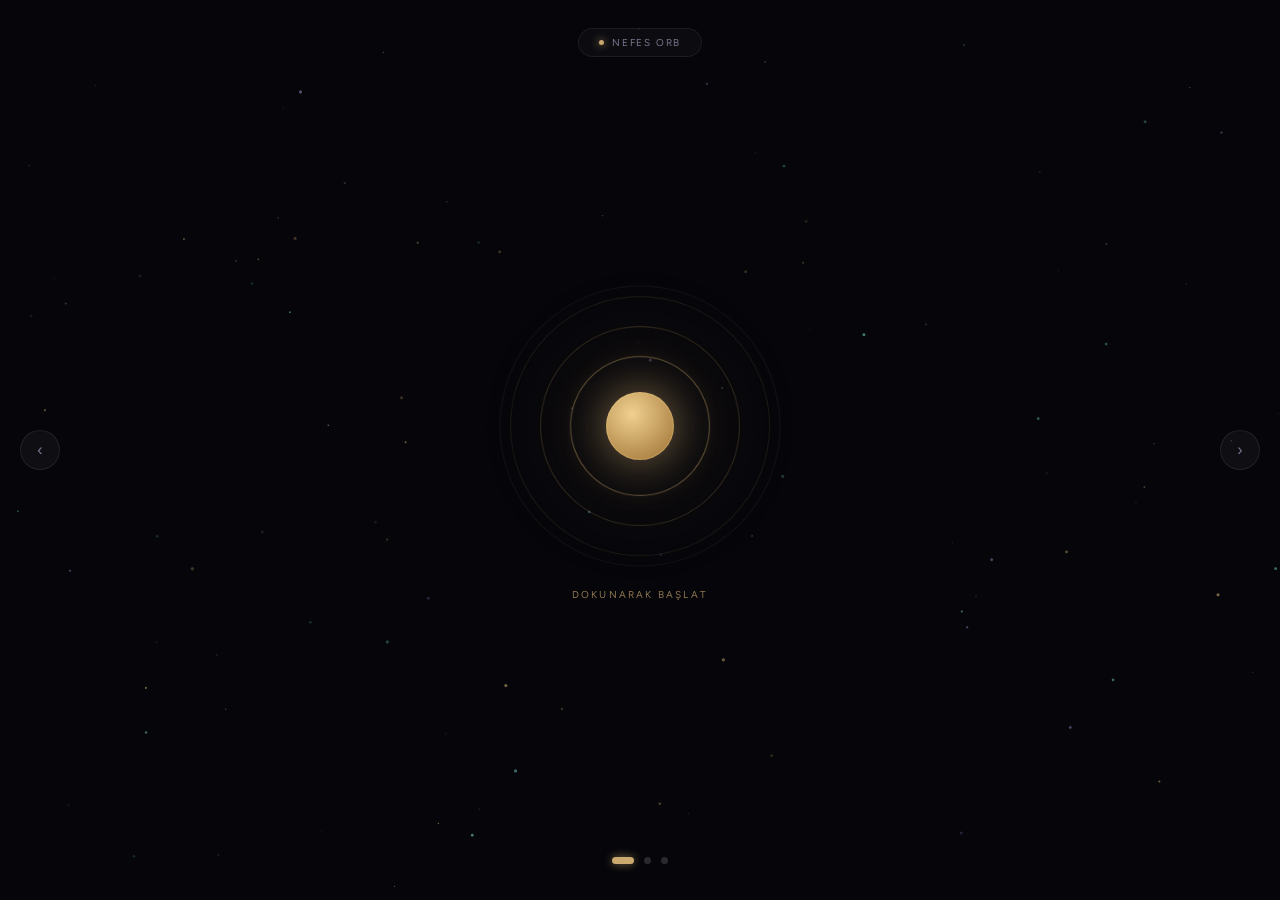
==== sanctuary-effects.html @ 1d590ed8 "Add files via upload" ====
<!DOCTYPE html>
<html lang="tr">
<head>
<meta charset="UTF-8">
<meta name="viewport" content="width=device-width, initial-scale=1.0">
<title>Sanctuary — Effects Demo</title>
<link rel="preconnect" href="https://fonts.googleapis.com">
<link href="https://fonts.googleapis.com/css2?family=Cormorant+Garamond:ital,wght@0,300;0,400;1,300;1,400&family=Figtree:wght@300;400;500&display=swap" rel="stylesheet">

<style>
/* ═══════════════════════════════════════════
   TOKENS
═══════════════════════════════════════════ */
:root {
  --void:       #05050a;
  --surface:    #0d0d18;
  --gold:       #c9a96e;
  --gold-dim:   rgba(201,169,110,0.3);
  --gold-ghost: rgba(201,169,110,0.08);
  --teal:       #6ecdc4;
  --violet:     #9b8ec4;
  --text:       #f0eee8;
  --text-dim:   #7a7890;
  --font-d:     'Cormorant Garamond', serif;
  --font-ui:    'Figtree', sans-serif;
  --ease-expo:  cubic-bezier(0.16,1,0.3,1);
  --ease-spring:cubic-bezier(0.34,1.3,0.64,1);
}

*,*::before,*::after { box-sizing:border-box; margin:0; padding:0; }

html,body {
  width:100%; height:100%;
  background:var(--void);
  color:var(--text);
  font-family:var(--font-ui);
  overflow:hidden;
  -webkit-font-smoothing:antialiased;
}

/* ═══════════════════════════════════════════
   PARTICLE CANVAS (arka plan)
═══════════════════════════════════════════ */
#particle-canvas {
  position:fixed; inset:0;
  z-index:0;
  pointer-events:none;
}

/* ═══════════════════════════════════════════
   RIPPLE
═══════════════════════════════════════════ */
.ripple {
  position:fixed;
  border-radius:50%;
  pointer-events:none;
  transform:translate(-50%,-50%) scale(0);
  z-index:9999;
  will-change:transform,opacity;
}
@keyframes ripple-expand {
  0%  { transform:translate(-50%,-50%) scale(0); opacity:.6; }
  60% { opacity:.2; }
  100%{ transform:translate(-50%,-50%) scale(8); opacity:0; }
}

/* ═══════════════════════════════════════════
   SCREENS
═══════════════════════════════════════════ */
.screen {
  position:fixed; inset:0;
  display:flex; align-items:center; justify-content:center;
  flex-direction:column;
  z-index:10;
  transition: opacity .7s var(--ease-expo), transform .7s var(--ease-expo);
  will-change:transform,opacity;
}
.screen.hidden {
  opacity:0;
  transform:translate3d(0,28px,0);
  pointer-events:none;
}
.screen.exit-left {
  opacity:0;
  transform:translate3d(-60px,0,0);
  pointer-events:none;
}
.screen.exit-right {
  opacity:0;
  transform:translate3d(60px,0,0);
  pointer-events:none;
}

/* ═══════════════════════════════════════════
   SCREEN 1 — ORB
═══════════════════════════════════════════ */
#screen-orb {
  gap:32px;
}

/* Orb container */
.orb-wrap {
  position:relative;
  width:260px; height:260px;
  display:flex; align-items:center; justify-content:center;
  cursor:pointer;
}

/* Outer glow halo */
.orb-halo {
  position:absolute; inset:-30px;
  border-radius:50%;
  background: radial-gradient(circle at center,
    rgba(201,169,110,0.06) 0%,
    rgba(201,169,110,0.02) 50%,
    transparent 70%);
  animation: halo-breathe 5s ease-in-out infinite;
  will-change:transform,opacity;
}
@keyframes halo-breathe {
  0%,100%{ transform:scale(1);   opacity:.5; }
  50%    { transform:scale(1.18); opacity:1; }
}

/* Ring 1 */
.orb-ring {
  position:absolute;
  border-radius:50%;
  border:1px solid;
  will-change:transform,opacity;
}
.orb-ring-1 {
  width:260px; height:260px;
  border-color:rgba(201,169,110,0.12);
  animation: ring-breathe 5s ease-in-out infinite;
}
.orb-ring-2 {
  width:200px; height:200px;
  border-color:rgba(201,169,110,0.22);
  animation: ring-breathe 5s ease-in-out infinite .18s;
}
.orb-ring-3 {
  width:140px; height:140px;
  border-color:rgba(201,169,110,0.45);
  box-shadow:0 0 30px rgba(201,169,110,0.08);
  animation: ring-breathe 5s ease-in-out infinite .36s;
}
@keyframes ring-breathe {
  0%,100%{ transform:scale(1);    opacity:.45; }
  50%    { transform:scale(1.14); opacity:1;   }
}

/* Orb core */
.orb-core {
  position:relative;
  z-index:2;
  width:68px; height:68px;
  border-radius:50%;
  background: radial-gradient(circle at 38% 32%, #f0d090, #9a6e30);
  box-shadow:
    0 0 40px rgba(201,169,110,0.5),
    0 0 80px rgba(201,169,110,0.2),
    0 0 2px rgba(255,220,140,0.8) inset;
  animation: core-pulse 5s ease-in-out infinite;
  cursor:pointer;
  will-change:transform,box-shadow;
}
@keyframes core-pulse {
  0%,100%{ transform:scale(1);    box-shadow:0 0 40px rgba(201,169,110,0.5),0 0 80px rgba(201,169,110,0.2); }
  50%    { transform:scale(1.12); box-shadow:0 0 60px rgba(201,169,110,0.8),0 0 120px rgba(201,169,110,0.35); }
}

/* Breath phase label */
.breath-label {
  font-family:var(--font-ui);
  font-size:10px;
  letter-spacing:.22em;
  text-transform:uppercase;
  color:var(--gold);
  opacity:.7;
  min-height:16px;
  text-align:center;
  transition:opacity .4s;
}

/* Phase arc (SVG dönen halka) */
.orb-phase-ring {
  position:absolute;
  top:50%; left:50%;
  transform:translate(-50%,-50%) rotate(-90deg);
  width:290px; height:290px;
  pointer-events:none;
}
.orb-phase-track {
  fill:none;
  stroke:rgba(201,169,110,0.06);
  stroke-width:1.5;
}
.orb-phase-fill {
  fill:none;
  stroke:rgba(201,169,110,0.55);
  stroke-width:1.5;
  stroke-linecap:round;
  stroke-dasharray:880;
  stroke-dashoffset:880;
  transition:stroke-dashoffset 1s linear;
  will-change:stroke-dashoffset;
}

/* ═══════════════════════════════════════════
   SCREEN 2 — WAVEFORM
═══════════════════════════════════════════ */
#screen-wave {
  gap:24px;
}

.wave-title {
  font-family:var(--font-d);
  font-size:clamp(28px,6vw,42px);
  font-weight:300;
  font-style:italic;
  text-align:center;
  text-shadow:0 2px 40px rgba(201,169,110,0.3);
  letter-spacing:-.02em;
}
.wave-title span { color:var(--gold); }

#wave-canvas {
  width: min(520px,90vw);
  height:120px;
  border-radius:16px;
  background:rgba(255,255,255,0.02);
  border:1px solid rgba(255,255,255,0.05);
}

.wave-bars {
  display:flex;
  align-items:center;
  gap:4px;
  height:64px;
}
.wbar {
  width:3px;
  border-radius:3px;
  background:var(--gold);
  height:64px;
  transform:scaleY(.08);
  transform-origin:center bottom;
  will-change:transform;
  animation: bar-dance var(--dur,.6s) ease-in-out infinite alternate var(--del,0s);
  opacity:.8;
}
@keyframes bar-dance {
  from{ transform:scaleY(var(--min,.08)); opacity:.5; }
  to  { transform:scaleY(var(--max,.9));  opacity:1; }
}

.freq-display {
  display:flex; gap:20px; align-items:center;
  font-size:11px; letter-spacing:.16em;
  text-transform:uppercase; color:var(--text-dim);
}
.freq-val {
  font-family:var(--font-d);
  font-size:28px; font-weight:300;
  color:var(--gold); letter-spacing:.04em;
  min-width:80px; text-align:center;
}

/* ═══════════════════════════════════════════
   SCREEN 3 — PARTICLES closeup
═══════════════════════════════════════════ */
#screen-particles {
  gap:20px;
  text-align:center;
}
.particles-title {
  font-family:var(--font-d);
  font-size:clamp(24px,5vw,36px);
  font-weight:300; color:var(--text);
  line-height:1.2;
}
.particles-sub {
  font-size:12px; letter-spacing:.12em;
  text-transform:uppercase; color:var(--text-dim);
}
#particle-canvas-2 {
  width:min(480px,90vw); height:260px;
  border-radius:20px;
  border:1px solid rgba(255,255,255,0.06);
  background:rgba(0,0,0,0.3);
}

/* ═══════════════════════════════════════════
   NAV DOTS
═══════════════════════════════════════════ */
.nav-dots {
  position:fixed;
  bottom:36px; left:50%;
  transform:translateX(-50%);
  display:flex; gap:10px;
  z-index:100;
}
.nav-dot {
  width:7px; height:7px;
  border-radius:50%;
  background:rgba(255,255,255,0.15);
  cursor:pointer;
  border:none;
  transition:all .3s var(--ease-expo);
}
.nav-dot.active {
  background:var(--gold);
  width:22px; border-radius:4px;
  box-shadow:0 0 10px rgba(201,169,110,0.6);
}

/* ═══════════════════════════════════════════
   NAV ARROWS
═══════════════════════════════════════════ */
.nav-arrow {
  position:fixed;
  top:50%; transform:translateY(-50%);
  z-index:100;
  width:40px; height:40px;
  border-radius:50%;
  background:rgba(255,255,255,0.04);
  border:1px solid rgba(255,255,255,0.08);
  color:var(--text-dim);
  font-size:16px;
  cursor:pointer;
  display:flex; align-items:center; justify-content:center;
  transition:all .25s;
}
.nav-arrow:hover {
  background:rgba(201,169,110,0.1);
  border-color:var(--gold-dim);
  color:var(--gold);
}
#nav-prev { left:20px; }
#nav-next { right:20px; }

/* ═══════════════════════════════════════════
   SCREEN LABEL
═══════════════════════════════════════════ */
.screen-badge {
  position:fixed;
  top:28px; left:50%;
  transform:translateX(-50%);
  z-index:100;
  display:flex; align-items:center; gap:8px;
  padding:7px 20px;
  background:rgba(255,255,255,0.03);
  border:1px solid rgba(255,255,255,0.07);
  border-radius:100px;
  font-size:10px; letter-spacing:.18em;
  text-transform:uppercase; color:var(--text-dim);
  backdrop-filter:blur(12px);
  -webkit-backdrop-filter:blur(12px);
  transition:opacity .4s;
}
.badge-dot {
  width:5px; height:5px; border-radius:50%;
  background:var(--gold);
  box-shadow:0 0 8px var(--gold);
  animation:blink 2s ease-in-out infinite;
}
@keyframes blink {
  0%,100%{ opacity:1; } 50%{ opacity:.3; }
}

/* ═══════════════════════════════════════════
   SCREEN TRANSITION OVERLAY
═══════════════════════════════════════════ */
#transition-overlay {
  position:fixed; inset:0;
  z-index:500;
  background:var(--void);
  opacity:0;
  pointer-events:none;
  transition:opacity .25s ease;
}
#transition-overlay.flash {
  opacity:.55;
}
</style>
</head>
<body>

<!-- Background particle canvas -->
<canvas id="particle-canvas"></canvas>

<!-- Transition flash overlay -->
<div id="transition-overlay"></div>

<!-- Top badge -->
<div class="screen-badge" id="screen-badge">
  <span class="badge-dot"></span>
  <span id="badge-text">Nefes Orb</span>
</div>

<!-- Nav arrows -->
<button class="nav-arrow" id="nav-prev">‹</button>
<button class="nav-arrow" id="nav-next">›</button>

<!-- Nav dots -->
<div class="nav-dots">
  <button class="nav-dot active" data-index="0"></button>
  <button class="nav-dot" data-index="1"></button>
  <button class="nav-dot" data-index="2"></button>
</div>

<!-- ══════════════════════════════════
     SCREEN 0 — Breathing Orb
══════════════════════════════════ -->
<div class="screen" id="screen-orb">
  <div class="orb-wrap" id="orb-wrap">
    <!-- Phase arc SVG -->
    <svg class="orb-phase-ring" viewBox="0 0 290 290">
      <circle class="orb-phase-track" cx="145" cy="145" r="140"/>
      <circle class="orb-phase-fill" id="phase-fill" cx="145" cy="145" r="140"/>
    </svg>

    <div class="orb-halo"></div>
    <div class="orb-ring orb-ring-1" id="ring1"></div>
    <div class="orb-ring orb-ring-2" id="ring2"></div>
    <div class="orb-ring orb-ring-3" id="ring3"></div>
    <div class="orb-core" id="orb-core"></div>
  </div>

  <div class="breath-label" id="breath-label">Dokunarak başlat</div>
</div>

<!-- ══════════════════════════════════
     SCREEN 1 — Waveform
══════════════════════════════════ -->
<div class="screen hidden" id="screen-wave">
  <div class="wave-title">Ses <span>Frekansı</span></div>
  <canvas id="wave-canvas"></canvas>
  <div class="wave-bars" id="wave-bars"></div>
  <div class="freq-display">
    <span>Hz</span>
    <span class="freq-val" id="freq-val">432</span>
    <span>Binaural</span>
  </div>
</div>

<!-- ══════════════════════════════════
     SCREEN 2 — Particles
══════════════════════════════════ -->
<div class="screen hidden" id="screen-particles">
  <p class="particles-title">Kozmik<br><em style="color:var(--gold)">Parçacıklar</em></p>
  <canvas id="particle-canvas-2"></canvas>
  <p class="particles-sub">Fareyi hareket ettir · Tıkla</p>
</div>


<script>
/* ════════════════════════════════════════════════════════
   UTILITY
════════════════════════════════════════════════════════ */
const $ = id => document.getElementById(id);
const raf = requestAnimationFrame;

/* ════════════════════════════════════════════════════════
   RIPPLE on click
════════════════════════════════════════════════════════ */
document.addEventListener('mousedown', e => {
  const r = document.createElement('div');
  r.className = 'ripple';
  const sz = Math.max(innerWidth, innerHeight) * 0.7;
  Object.assign(r.style, {
    width: sz + 'px', height: sz + 'px',
    left: e.clientX + 'px', top: e.clientY + 'px',
    background: 'radial-gradient(circle, rgba(201,169,110,0.18) 0%, rgba(201,169,110,0) 65%)',
    animation: 'ripple-expand .9s cubic-bezier(0.16,1,0.3,1) forwards'
  });
  document.body.appendChild(r);
  r.addEventListener('animationend', () => r.remove(), { once: true });
});

/* ════════════════════════════════════════════════════════
   BACKGROUND PARTICLES
════════════════════════════════════════════════════════ */
(function bgParticles() {
  const canvas = $('particle-canvas');
  const ctx = canvas.getContext('2d');
  let W, H, particles = [];

  function resize() {
    W = canvas.width  = innerWidth;
    H = canvas.height = innerHeight;
  }

  class Particle {
    constructor(fast = false) { this.reset(fast); }
    reset(fast = false) {
      this.x  = Math.random() * W;
      this.y  = fast ? Math.random() * H : H + 10;
      this.vx = (Math.random() - .5) * .3;
      this.vy = -(Math.random() * .6 + .2);
      this.r  = Math.random() * 1.4 + .3;
      this.op = Math.random() * .5 + .1;
      this.life = 0;
      this.maxLife = Math.random() * 400 + 200;
      // Color: gold or teal or violet
      const c = [
        `201,169,110`,
        `110,205,196`,
        `155,142,196`,
      ][Math.floor(Math.random() * 3)];
      this.color = c;
    }
    update() {
      this.x += this.vx + Math.sin(this.life * .01) * .15;
      this.y += this.vy;
      this.life++;
      const t = this.life / this.maxLife;
      this.opacity = t < .1 ? t * 10 * this.op
                   : t > .8 ? (1 - t) * 5 * this.op
                   : this.op;
      if (this.life >= this.maxLife || this.y < -10) this.reset();
    }
    draw() {
      ctx.beginPath();
      ctx.arc(this.x, this.y, this.r, 0, Math.PI * 2);
      ctx.fillStyle = `rgba(${this.color},${this.opacity})`;
      ctx.fill();
    }
  }

  function init() {
    resize();
    particles = Array.from({ length: 120 }, () => new Particle(true));
  }

  function frame() {
    ctx.clearRect(0, 0, W, H);
    particles.forEach(p => { p.update(); p.draw(); });

    // Occasionally spawn "burst" from center
    raf(frame);
  }

  window.addEventListener('resize', resize);
  init();
  frame();
})();

/* ════════════════════════════════════════════════════════
   BREATHING ORB
════════════════════════════════════════════════════════ */
(function breathOrb() {
  const label = $('breath-label');
  const phaseFill = $('phase-fill');
  const orbCore = $('orb-core');
  const ring1 = $('ring1'), ring2 = $('ring2'), ring3 = $('ring3');
  const circumference = 2 * Math.PI * 140; // r=140

  const phases = [
    { name: 'Nefes Al',  dur: 4000, scale: 1.18, ringScale: 1.14, vol: 1  },
    { name: 'Tut',       dur: 2000, scale: 1.18, ringScale: 1.14, vol: 1  },
    { name: 'Nefes Ver', dur: 6000, scale: 0.86, ringScale: 0.88, vol: .35},
    { name: 'Bekle',     dur: 1000, scale: 0.86, ringScale: 0.88, vol: .35},
  ];

  let active = false;
  let phaseIdx = 0;
  let startTime = 0;
  let animId = null;

  function setPhase(idx) {
    phaseIdx = idx;
    const p = phases[idx];
    const dur = p.dur / 1000;

    label.textContent = p.name;
    label.style.opacity = '1';

    // Ring + core transform via inline CSS transitions
    const rs = p.ringScale;
    const cs = p.scale;
    const easing = 'ease-in-out';
    const durStr = dur + 's';

    [ring1, ring2, ring3].forEach((r, i) => {
      r.style.transition = `transform ${durStr} ${easing} ${i * .12}s, opacity ${durStr} ${easing} ${i * .12}s`;
      r.style.transform  = `translate(-50%,-50%) scale(${rs})`;
      r.style.opacity    = p.vol > .5 ? '1' : '0.35';
    });

    orbCore.style.transition = `transform ${durStr} ${easing}, box-shadow ${durStr} ${easing}`;
    orbCore.style.transform  = `scale(${cs})`;
    if (p.vol > .5) {
      orbCore.style.boxShadow = '0 0 60px rgba(201,169,110,0.8),0 0 120px rgba(201,169,110,0.35)';
    } else {
      orbCore.style.boxShadow = '0 0 20px rgba(201,169,110,0.3),0 0 40px rgba(201,169,110,0.1)';
    }
  }

  function startArcAnim(duration) {
    phaseFill.style.strokeDasharray  = circumference;
    phaseFill.style.strokeDashoffset = circumference;
    phaseFill.style.transition = 'none';
    startTime = performance.now();

    function tick() {
      if (!active) return;
      const elapsed = performance.now() - startTime;
      const progress = Math.min(elapsed / duration, 1);
      phaseFill.style.transition = 'none';
      phaseFill.style.strokeDashoffset = circumference * (1 - progress);
      if (progress < 1) animId = raf(tick);
    }
    animId = raf(tick);
  }

  function runCycle(idx = 0) {
    if (!active) return;
    const p = phases[idx];
    setPhase(idx);
    startArcAnim(p.dur);

    setTimeout(() => {
      if (!active) return;
      runCycle((idx + 1) % phases.length);
    }, p.dur);
  }

  function start() {
    active = true;
    label.textContent = '';
    // Remove CSS animation — we override with JS transitions
    [ring1, ring2, ring3].forEach(r => r.style.animation = 'none');
    orbCore.style.animation = 'none';
    runCycle(0);
  }

  function stop() {
    active = false;
    cancelAnimationFrame(animId);
    label.textContent = 'Dokunarak başlat';
    // Restore CSS animations
    [ring1, ring2, ring3].forEach(r => r.style.animation = '');
    orbCore.style.animation = '';
    orbCore.style.transform = 'scale(1)';
    [ring1, ring2, ring3].forEach(r => r.style.transform = '');
    phaseFill.style.strokeDashoffset = circumference;
  }

  $('orb-wrap').addEventListener('click', () => {
    if (active) stop(); else start();
  });
})();

/* ════════════════════════════════════════════════════════
   WAVEFORM (Canvas oscilloscope + bars)
════════════════════════════════════════════════════════ */
(function waveform() {
  const canvas  = $('wave-canvas');
  const ctx     = canvas.getContext('2d');
  const barsWrap = $('wave-bars');
  const freqVal = $('freq-val');

  // Build bars
  const BAR_COUNT = 40;
  const bars = [];
  for (let i = 0; i < BAR_COUNT; i++) {
    const b = document.createElement('div');
    b.className = 'wbar';
    const minV = (.05 + Math.random() * .1).toFixed(2);
    const maxV = (.5  + Math.random() * .5).toFixed(2);
    const dur  = (.4  + Math.random() * .5).toFixed(2);
    const del  = (Math.random() * -.6).toFixed(2);
    b.style.setProperty('--min', minV);
    b.style.setProperty('--max', maxV);
    b.style.setProperty('--dur', dur + 's');
    b.style.setProperty('--del', del + 's');
    // Color gradient: gold → teal
    const t = i / BAR_COUNT;
    const r = Math.round(201 * (1-t) + 110 * t);
    const g = Math.round(169 * (1-t) + 205 * t);
    const bv= Math.round(110 * (1-t) + 196 * t);
    b.style.background = `rgb(${r},${g},${bv})`;
    barsWrap.appendChild(b);
    bars.push(b);
  }

  // Canvas oscilloscope
  let t = 0;
  let freq = 432;
  let targetFreq = 432;

  const freqs = [396, 417, 432, 528, 639, 741, 852];
  let fi = 2;
  setInterval(() => {
    fi = (fi + 1) % freqs.length;
    targetFreq = freqs[fi];
  }, 3000);

  function resizeCanvas() {
    canvas.width  = canvas.offsetWidth * devicePixelRatio;
    canvas.height = canvas.offsetHeight * devicePixelRatio;
    ctx.scale(devicePixelRatio, devicePixelRatio);
  }
  resizeCanvas();
  window.addEventListener('resize', resizeCanvas);

  function drawOscilloscope() {
    const W = canvas.offsetWidth;
    const H = canvas.offsetHeight;
    ctx.clearRect(0, 0, W, H);

    freq += (targetFreq - freq) * .02;
    freqVal.textContent = Math.round(freq);

    // Grid lines
    ctx.strokeStyle = 'rgba(255,255,255,0.04)';
    ctx.lineWidth = 1;
    for (let y = 20; y < H; y += 20) {
      ctx.beginPath(); ctx.moveTo(0,y); ctx.lineTo(W,y); ctx.stroke();
    }

    // Main wave — composite of 3 sinusoids
    const grad = ctx.createLinearGradient(0, 0, W, 0);
    grad.addColorStop(0,   'rgba(201,169,110,0)');
    grad.addColorStop(0.2, 'rgba(201,169,110,0.9)');
    grad.addColorStop(0.5, 'rgba(110,205,196,0.9)');
    grad.addColorStop(0.8, 'rgba(155,142,196,0.9)');
    grad.addColorStop(1,   'rgba(155,142,196,0)');

    ctx.beginPath();
    ctx.strokeStyle = grad;
    ctx.lineWidth = 2;
    for (let x = 0; x <= W; x++) {
      const p = x / W;
      const f = freq / 100;
      const y = H/2 +
        Math.sin(p * Math.PI * 2 * f * .5 + t)           * H * .25 +
        Math.sin(p * Math.PI * 2 * f * 1.0 + t * 1.3)    * H * .10 +
        Math.sin(p * Math.PI * 2 * f * 2.0 + t * .7)     * H * .05;
      x === 0 ? ctx.moveTo(x, y) : ctx.lineTo(x, y);
    }
    ctx.stroke();

    // Second wave (ghost)
    ctx.beginPath();
    ctx.strokeStyle = 'rgba(201,169,110,0.12)';
    ctx.lineWidth = 1;
    for (let x = 0; x <= W; x++) {
      const p = x / W;
      const f = freq / 100;
      const y = H/2 +
        Math.sin(p * Math.PI * 2 * f * .5 + t - .5) * H * .3 +
        Math.sin(p * Math.PI * 2 * f * 1.5 + t * .9) * H * .08;
      x === 0 ? ctx.moveTo(x, y) : ctx.lineTo(x, y);
    }
    ctx.stroke();

    t += 0.035;
    raf(drawOscilloscope);
  }
  drawOscilloscope();
})();

/* ════════════════════════════════════════════════════════
   PARTICLE CANVAS 2 (screen 3 — interactive)
════════════════════════════════════════════════════════ */
(function particles2() {
  const canvas = $('particle-canvas-2');
  const ctx    = canvas.getContext('2d');
  let W, H;
  let mouse = { x: -1000, y: -1000 };
  let pts   = [];

  function resize() {
    const rect = canvas.getBoundingClientRect();
    W = canvas.width  = rect.width  * devicePixelRatio;
    H = canvas.height = rect.height * devicePixelRatio;
    ctx.scale(devicePixelRatio, devicePixelRatio);
  }

  const COLORS = ['201,169,110','110,205,196','155,142,196','240,200,150'];

  class Pt {
    constructor() { this.reset(true); }
    reset(init = false) {
      const rw = canvas.offsetWidth, rh = canvas.offsetHeight;
      this.x  = Math.random() * rw;
      this.y  = init ? Math.random() * rh : rh + 5;
      this.ox = this.x; this.oy = this.y;
      this.vx = (Math.random() - .5) * .5;
      this.vy = -(Math.random() * .8 + .2);
      this.r  = Math.random() * 2.5 + .5;
      this.life = 0;
      this.maxLife = Math.random() * 300 + 150;
      this.color = COLORS[Math.floor(Math.random() * COLORS.length)];
    }
    update() {
      const rw = canvas.offsetWidth;
      const dx = this.x - mouse.x, dy = this.y - mouse.y;
      const dist = Math.sqrt(dx*dx + dy*dy);
      if (dist < 80) {
        const force = (80 - dist) / 80;
        this.vx += dx / dist * force * 1.5;
        this.vy += dy / dist * force * 1.5;
      }
      this.vx *= .96; this.vy *= .96;
      this.x += this.vx + Math.sin(this.life * .02) * .4;
      this.y += this.vy;
      this.life++;
      const t = this.life / this.maxLife;
      this.alpha = t < .1 ? t*10*.6 : t>.75 ? (1-t)*4*.6 : .6;
      if (this.life >= this.maxLife || this.y < -5) this.reset();
    }
    draw() {
      ctx.beginPath();
      ctx.arc(this.x, this.y, this.r, 0, Math.PI*2);
      ctx.fillStyle = `rgba(${this.color},${this.alpha})`;
      ctx.fill();
    }
  }

  // Connection lines between close particles
  function drawConnections() {
    const maxDist = 70;
    for (let i = 0; i < pts.length; i++) {
      for (let j = i+1; j < pts.length; j++) {
        const dx = pts[i].x - pts[j].x;
        const dy = pts[i].y - pts[j].y;
        const d  = Math.sqrt(dx*dx + dy*dy);
        if (d < maxDist) {
          const alpha = (1 - d/maxDist) * .12;
          ctx.beginPath();
          ctx.moveTo(pts[i].x, pts[i].y);
          ctx.lineTo(pts[j].x, pts[j].y);
          ctx.strokeStyle = `rgba(201,169,110,${alpha})`;
          ctx.lineWidth = .5;
          ctx.stroke();
        }
      }
    }
  }

  function frame() {
    ctx.clearRect(0, 0, canvas.offsetWidth, canvas.offsetHeight);
    drawConnections();
    pts.forEach(p => { p.update(); p.draw(); });
    raf(frame);
  }

  canvas.addEventListener('mousemove', e => {
    const rect = canvas.getBoundingClientRect();
    mouse.x = e.clientX - rect.left;
    mouse.y = e.clientY - rect.top;
  });
  canvas.addEventListener('mouseleave', () => { mouse.x = -1000; mouse.y = -1000; });

  // Click burst
  canvas.addEventListener('click', e => {
    const rect = canvas.getBoundingClientRect();
    const mx = e.clientX - rect.left, my = e.clientY - rect.top;
    for (let i = 0; i < 18; i++) {
      const p = new Pt();
      p.x = mx; p.y = my;
      p.vx = (Math.random()-0.5) * 5;
      p.vy = (Math.random()-0.5) * 5;
      p.r = Math.random() * 3 + 1;
      pts.push(p);
    }
  });

  window.addEventListener('resize', () => { resize(); });

  resize();
  pts = Array.from({ length: 90 }, () => new Pt());
  frame();
})();

/* ════════════════════════════════════════════════════════
   SCREEN TRANSITIONS
════════════════════════════════════════════════════════ */
(function screenNav() {
  const screens = [
    { el: $('screen-orb'),       label: 'Nefes Orb'     },
    { el: $('screen-wave'),      label: 'Ses Dalgası'   },
    { el: $('screen-particles'), label: 'Parçacıklar'   },
  ];
  const dots    = document.querySelectorAll('.nav-dot');
  const overlay = $('transition-overlay');
  const badge   = $('badge-text');
  let current   = 0;
  let busy      = false;

  function goTo(idx, direction = 1) {
    if (busy || idx === current) return;
    busy = true;

    const from = screens[current];
    const to   = screens[idx];
    const exitClass = direction > 0 ? 'exit-left' : 'exit-right';

    // Flash overlay
    overlay.classList.add('flash');
    setTimeout(() => overlay.classList.remove('flash'), 250);

    // Exit current
    from.el.classList.add(exitClass);

    setTimeout(() => {
      from.el.classList.add('hidden');
      from.el.classList.remove(exitClass);

      // Enter new (from opposite side)
      to.el.style.transform = `translate3d(${direction > 0 ? '40px' : '-40px'},0,0)`;
      to.el.style.opacity   = '0';
      to.el.classList.remove('hidden');

      raf(() => {
        to.el.style.transition = 'opacity .65s cubic-bezier(0.16,1,0.3,1), transform .65s cubic-bezier(0.16,1,0.3,1)';
        to.el.style.opacity    = '1';
        to.el.style.transform  = 'translate3d(0,0,0)';
      });

      // Badge
      badge.style.opacity = '0';
      setTimeout(() => {
        badge.textContent  = to.label;
        badge.style.opacity = '1';
        badge.style.transition = 'opacity .4s';
      }, 200);

      // Dots
      dots.forEach((d,i) => d.classList.toggle('active', i === idx));

      current = idx;
      setTimeout(() => {
        to.el.style.transition = '';
        busy = false;
      }, 700);
    }, 180);
  }

  $('nav-next').addEventListener('click', () => goTo((current+1) % screens.length, 1));
  $('nav-prev').addEventListener('click', () => goTo((current-1+screens.length) % screens.length, -1));
  dots.forEach((d,i) => d.addEventListener('click', () => goTo(i, i > current ? 1 : -1)));

  // Keyboard
  document.addEventListener('keydown', e => {
    if (e.key === 'ArrowRight') goTo((current+1) % screens.length, 1);
    if (e.key === 'ArrowLeft')  goTo((current-1+screens.length) % screens.length, -1);
  });

  // Touch swipe
  let touchX = 0;
  document.addEventListener('touchstart', e => { touchX = e.touches[0].clientX; });
  document.addEventListener('touchend',   e => {
    const dx = touchX - e.changedTouches[0].clientX;
    if (Math.abs(dx) > 50) goTo(
      dx > 0 ? (current+1) % screens.length : (current-1+screens.length) % screens.length,
      dx > 0 ? 1 : -1
    );
  });
})();
</script>
</body>
</html>
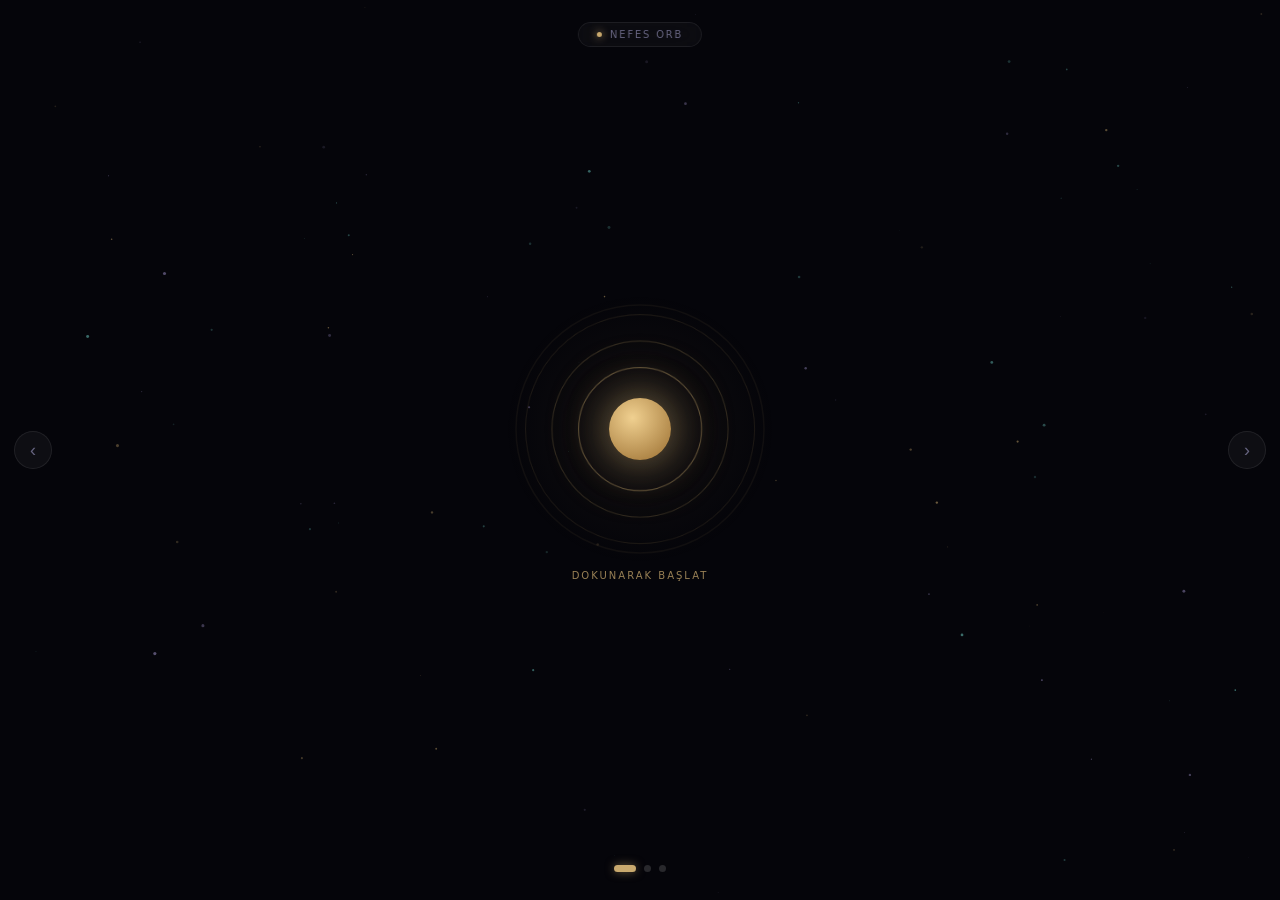
==== commit e97ffc4a: "sanctuary-effects.html" ====
--- a/sanctuary-effects.html
+++ b/sanctuary-effects.html
@@ -3,964 +3,617 @@
 <head>
 <meta charset="UTF-8">
 <meta name="viewport" content="width=device-width, initial-scale=1.0">
-<title>Sanctuary — Effects Demo</title>
-<link rel="preconnect" href="https://fonts.googleapis.com">
-<link href="https://fonts.googleapis.com/css2?family=Cormorant+Garamond:ital,wght@0,300;0,400;1,300;1,400&family=Figtree:wght@300;400;500&display=swap" rel="stylesheet">
-
+<title>Sanctuary — Effects</title>
 <style>
-/* ═══════════════════════════════════════════
-   TOKENS
-═══════════════════════════════════════════ */
+/* ── FONT: sıfır dış bağımlılık — system-serif kullan ── */
 :root {
-  --void:       #05050a;
-  --surface:    #0d0d18;
-  --gold:       #c9a96e;
-  --gold-dim:   rgba(201,169,110,0.3);
-  --gold-ghost: rgba(201,169,110,0.08);
-  --teal:       #6ecdc4;
-  --violet:     #9b8ec4;
-  --text:       #f0eee8;
-  --text-dim:   #7a7890;
-  --font-d:     'Cormorant Garamond', serif;
-  --font-ui:    'Figtree', sans-serif;
-  --ease-expo:  cubic-bezier(0.16,1,0.3,1);
-  --ease-spring:cubic-bezier(0.34,1.3,0.64,1);
-}
-
-*,*::before,*::after { box-sizing:border-box; margin:0; padding:0; }
-
-html,body {
-  width:100%; height:100%;
-  background:var(--void);
-  color:var(--text);
-  font-family:var(--font-ui);
-  overflow:hidden;
+  --bg:    #05050a;
+  --gold:  #c9a96e;
+  --teal:  #6ecdc4;
+  --viol:  #9b8ec4;
+  --txt:   #f0eee8;
+  --dim:   #666480;
+  --g30:   rgba(201,169,110,0.30);
+  --g10:   rgba(201,169,110,0.10);
+}
+*,*::before,*::after{box-sizing:border-box;margin:0;padding:0}
+html,body{
+  width:100%;height:100%;overflow:hidden;
+  background:var(--bg);color:var(--txt);
+  font-family:system-ui,sans-serif;
   -webkit-font-smoothing:antialiased;
-}
-
-/* ═══════════════════════════════════════════
-   PARTICLE CANVAS (arka plan)
-═══════════════════════════════════════════ */
-#particle-canvas {
-  position:fixed; inset:0;
-  z-index:0;
-  pointer-events:none;
-}
-
-/* ═══════════════════════════════════════════
-   RIPPLE
-═══════════════════════════════════════════ */
-.ripple {
-  position:fixed;
-  border-radius:50%;
-  pointer-events:none;
+  user-select:none;
+}
+
+/* CANVAS BG */
+#bgc{position:fixed;inset:0;z-index:0;pointer-events:none}
+
+/* FLASH */
+#flash{
+  position:fixed;inset:0;z-index:800;background:var(--bg);
+  opacity:0;pointer-events:none;transition:opacity .15s
+}
+#flash.on{opacity:.55}
+
+/* RIPPLE */
+.rpl{
+  position:fixed;border-radius:50%;pointer-events:none;z-index:9000;
   transform:translate(-50%,-50%) scale(0);
-  z-index:9999;
-  will-change:transform,opacity;
-}
-@keyframes ripple-expand {
-  0%  { transform:translate(-50%,-50%) scale(0); opacity:.6; }
-  60% { opacity:.2; }
-  100%{ transform:translate(-50%,-50%) scale(8); opacity:0; }
-}
-
-/* ═══════════════════════════════════════════
-   SCREENS
-═══════════════════════════════════════════ */
-.screen {
-  position:fixed; inset:0;
-  display:flex; align-items:center; justify-content:center;
-  flex-direction:column;
-  z-index:10;
-  transition: opacity .7s var(--ease-expo), transform .7s var(--ease-expo);
-  will-change:transform,opacity;
-}
-.screen.hidden {
-  opacity:0;
-  transform:translate3d(0,28px,0);
-  pointer-events:none;
-}
-.screen.exit-left {
-  opacity:0;
-  transform:translate3d(-60px,0,0);
-  pointer-events:none;
-}
-.screen.exit-right {
-  opacity:0;
-  transform:translate3d(60px,0,0);
-  pointer-events:none;
-}
-
-/* ═══════════════════════════════════════════
-   SCREEN 1 — ORB
-═══════════════════════════════════════════ */
-#screen-orb {
-  gap:32px;
-}
-
-/* Orb container */
-.orb-wrap {
-  position:relative;
-  width:260px; height:260px;
-  display:flex; align-items:center; justify-content:center;
-  cursor:pointer;
-}
-
-/* Outer glow halo */
-.orb-halo {
-  position:absolute; inset:-30px;
-  border-radius:50%;
-  background: radial-gradient(circle at center,
-    rgba(201,169,110,0.06) 0%,
-    rgba(201,169,110,0.02) 50%,
-    transparent 70%);
-  animation: halo-breathe 5s ease-in-out infinite;
-  will-change:transform,opacity;
-}
-@keyframes halo-breathe {
-  0%,100%{ transform:scale(1);   opacity:.5; }
-  50%    { transform:scale(1.18); opacity:1; }
-}
-
-/* Ring 1 */
-.orb-ring {
-  position:absolute;
-  border-radius:50%;
-  border:1px solid;
-  will-change:transform,opacity;
-}
-.orb-ring-1 {
-  width:260px; height:260px;
-  border-color:rgba(201,169,110,0.12);
-  animation: ring-breathe 5s ease-in-out infinite;
-}
-.orb-ring-2 {
-  width:200px; height:200px;
-  border-color:rgba(201,169,110,0.22);
-  animation: ring-breathe 5s ease-in-out infinite .18s;
-}
-.orb-ring-3 {
-  width:140px; height:140px;
-  border-color:rgba(201,169,110,0.45);
-  box-shadow:0 0 30px rgba(201,169,110,0.08);
-  animation: ring-breathe 5s ease-in-out infinite .36s;
-}
-@keyframes ring-breathe {
-  0%,100%{ transform:scale(1);    opacity:.45; }
-  50%    { transform:scale(1.14); opacity:1;   }
-}
-
-/* Orb core */
-.orb-core {
-  position:relative;
-  z-index:2;
-  width:68px; height:68px;
-  border-radius:50%;
-  background: radial-gradient(circle at 38% 32%, #f0d090, #9a6e30);
-  box-shadow:
-    0 0 40px rgba(201,169,110,0.5),
-    0 0 80px rgba(201,169,110,0.2),
-    0 0 2px rgba(255,220,140,0.8) inset;
-  animation: core-pulse 5s ease-in-out infinite;
-  cursor:pointer;
-  will-change:transform,box-shadow;
-}
-@keyframes core-pulse {
-  0%,100%{ transform:scale(1);    box-shadow:0 0 40px rgba(201,169,110,0.5),0 0 80px rgba(201,169,110,0.2); }
-  50%    { transform:scale(1.12); box-shadow:0 0 60px rgba(201,169,110,0.8),0 0 120px rgba(201,169,110,0.35); }
-}
-
-/* Breath phase label */
-.breath-label {
-  font-family:var(--font-ui);
-  font-size:10px;
-  letter-spacing:.22em;
-  text-transform:uppercase;
-  color:var(--gold);
-  opacity:.7;
-  min-height:16px;
-  text-align:center;
-  transition:opacity .4s;
-}
-
-/* Phase arc (SVG dönen halka) */
-.orb-phase-ring {
-  position:absolute;
-  top:50%; left:50%;
+  background:radial-gradient(circle,rgba(201,169,110,.18) 0%,transparent 65%);
+  animation:rpl .85s cubic-bezier(.16,1,.3,1) forwards
+}
+@keyframes rpl{to{transform:translate(-50%,-50%) scale(9);opacity:0}}
+
+/* BADGE */
+#badge{
+  position:fixed;top:22px;left:50%;transform:translateX(-50%);z-index:500;
+  display:flex;align-items:center;gap:8px;
+  padding:6px 18px;border-radius:100px;
+  background:rgba(255,255,255,0.03);border:1px solid rgba(255,255,255,0.07);
+  font-size:10px;letter-spacing:.18em;text-transform:uppercase;color:var(--dim);
+  backdrop-filter:blur(12px);-webkit-backdrop-filter:blur(12px);
+}
+.bd{
+  width:5px;height:5px;border-radius:50%;
+  background:var(--gold);box-shadow:0 0 8px var(--gold);
+  animation:blink 2s ease-in-out infinite
+}
+@keyframes blink{0%,100%{opacity:1}50%{opacity:.2}}
+
+/* ARROWS */
+.arr{
+  position:fixed;top:50%;transform:translateY(-50%);z-index:500;
+  width:38px;height:38px;border-radius:50%;
+  background:rgba(255,255,255,0.04);border:1px solid rgba(255,255,255,0.08);
+  color:var(--dim);font-size:18px;cursor:pointer;
+  display:flex;align-items:center;justify-content:center;
+  transition:all .2s
+}
+.arr:hover{background:rgba(201,169,110,.1);border-color:var(--g30);color:var(--gold)}
+#prev{left:14px}#next{right:14px}
+
+/* DOTS */
+#dots{
+  position:fixed;bottom:28px;left:50%;transform:translateX(-50%);z-index:500;
+  display:flex;gap:8px
+}
+.dot{
+  width:7px;height:7px;border-radius:50%;border:none;cursor:pointer;
+  background:rgba(255,255,255,0.14);transition:all .3s cubic-bezier(.34,1.3,.64,1)
+}
+.dot.on{width:22px;border-radius:4px;background:var(--gold);box-shadow:0 0 10px rgba(201,169,110,.5)}
+
+/* SCREENS */
+.scr{
+  position:fixed;inset:0;z-index:10;
+  display:flex;flex-direction:column;align-items:center;justify-content:center;gap:26px;
+  padding:20px;
+  transition:opacity .5s cubic-bezier(.16,1,.3,1),transform .5s cubic-bezier(.16,1,.3,1)
+}
+.scr.off{opacity:0;transform:translateY(20px);pointer-events:none}
+.scr.sl {opacity:0;transform:translateX(-55px);pointer-events:none}
+.scr.sr {opacity:0;transform:translateX(55px);pointer-events:none}
+
+/* ═══════════ SCREEN 0 — ORB ═══════════ */
+.owrap{
+  position:relative;width:230px;height:230px;
+  display:flex;align-items:center;justify-content:center;
+  cursor:pointer
+}
+/* halo */
+.halo{
+  position:absolute;inset:-26px;border-radius:50%;
+  background:radial-gradient(circle,rgba(201,169,110,.07) 0%,transparent 68%);
+  animation:halo 5s ease-in-out infinite
+}
+@keyframes halo{0%,100%{transform:scale(1);opacity:.5}50%{transform:scale(1.2);opacity:1}}
+
+/* rings */
+.ring{
+  position:absolute;top:50%;left:50%;
+  border-radius:50%;border:1px solid;
+  transform:translate(-50%,-50%);
+  will-change:transform,opacity
+}
+.r1{width:230px;height:230px;border-color:rgba(201,169,110,.12);animation:rb 5s ease-in-out infinite}
+.r2{width:177px;height:177px;border-color:rgba(201,169,110,.22);animation:rb 5s ease-in-out infinite .18s}
+.r3{width:124px;height:124px;border-color:rgba(201,169,110,.44);animation:rb 5s ease-in-out infinite .36s;
+  box-shadow:0 0 24px rgba(201,169,110,.06)}
+@keyframes rb{
+  0%,100%{transform:translate(-50%,-50%) scale(1);opacity:.45}
+  50%    {transform:translate(-50%,-50%) scale(1.14);opacity:1}
+}
+
+/* core */
+.core{
+  position:relative;z-index:2;
+  width:62px;height:62px;border-radius:50%;
+  background:radial-gradient(circle at 38% 32%,#f0d090,#9a6e30);
+  box-shadow:0 0 38px rgba(201,169,110,.55),0 0 80px rgba(201,169,110,.2);
+  animation:cp 5s ease-in-out infinite;will-change:transform
+}
+@keyframes cp{
+  0%,100%{transform:scale(1);box-shadow:0 0 38px rgba(201,169,110,.55),0 0 80px rgba(201,169,110,.2)}
+  50%    {transform:scale(1.13);box-shadow:0 0 65px rgba(201,169,110,.85),0 0 120px rgba(201,169,110,.35)}
+}
+
+/* arc SVG */
+.arc-svg{
+  position:absolute;top:50%;left:50%;
   transform:translate(-50%,-50%) rotate(-90deg);
-  width:290px; height:290px;
-  pointer-events:none;
-}
-.orb-phase-track {
-  fill:none;
-  stroke:rgba(201,169,110,0.06);
-  stroke-width:1.5;
-}
-.orb-phase-fill {
-  fill:none;
-  stroke:rgba(201,169,110,0.55);
-  stroke-width:1.5;
-  stroke-linecap:round;
-  stroke-dasharray:880;
-  stroke-dashoffset:880;
-  transition:stroke-dashoffset 1s linear;
-  will-change:stroke-dashoffset;
-}
-
-/* ═══════════════════════════════════════════
-   SCREEN 2 — WAVEFORM
-═══════════════════════════════════════════ */
-#screen-wave {
-  gap:24px;
-}
-
-.wave-title {
-  font-family:var(--font-d);
-  font-size:clamp(28px,6vw,42px);
-  font-weight:300;
-  font-style:italic;
-  text-align:center;
-  text-shadow:0 2px 40px rgba(201,169,110,0.3);
-  letter-spacing:-.02em;
-}
-.wave-title span { color:var(--gold); }
-
-#wave-canvas {
-  width: min(520px,90vw);
-  height:120px;
-  border-radius:16px;
-  background:rgba(255,255,255,0.02);
-  border:1px solid rgba(255,255,255,0.05);
-}
-
-.wave-bars {
-  display:flex;
-  align-items:center;
-  gap:4px;
-  height:64px;
-}
-.wbar {
-  width:3px;
-  border-radius:3px;
-  background:var(--gold);
-  height:64px;
-  transform:scaleY(.08);
-  transform-origin:center bottom;
-  will-change:transform;
-  animation: bar-dance var(--dur,.6s) ease-in-out infinite alternate var(--del,0s);
-  opacity:.8;
-}
-@keyframes bar-dance {
-  from{ transform:scaleY(var(--min,.08)); opacity:.5; }
-  to  { transform:scaleY(var(--max,.9));  opacity:1; }
-}
-
-.freq-display {
-  display:flex; gap:20px; align-items:center;
-  font-size:11px; letter-spacing:.16em;
-  text-transform:uppercase; color:var(--text-dim);
-}
-.freq-val {
-  font-family:var(--font-d);
-  font-size:28px; font-weight:300;
-  color:var(--gold); letter-spacing:.04em;
-  min-width:80px; text-align:center;
-}
-
-/* ═══════════════════════════════════════════
-   SCREEN 3 — PARTICLES closeup
-═══════════════════════════════════════════ */
-#screen-particles {
-  gap:20px;
-  text-align:center;
-}
-.particles-title {
-  font-family:var(--font-d);
-  font-size:clamp(24px,5vw,36px);
-  font-weight:300; color:var(--text);
-  line-height:1.2;
-}
-.particles-sub {
-  font-size:12px; letter-spacing:.12em;
-  text-transform:uppercase; color:var(--text-dim);
-}
-#particle-canvas-2 {
-  width:min(480px,90vw); height:260px;
-  border-radius:20px;
-  border:1px solid rgba(255,255,255,0.06);
-  background:rgba(0,0,0,0.3);
-}
-
-/* ═══════════════════════════════════════════
-   NAV DOTS
-═══════════════════════════════════════════ */
-.nav-dots {
-  position:fixed;
-  bottom:36px; left:50%;
-  transform:translateX(-50%);
-  display:flex; gap:10px;
-  z-index:100;
-}
-.nav-dot {
-  width:7px; height:7px;
-  border-radius:50%;
-  background:rgba(255,255,255,0.15);
-  cursor:pointer;
-  border:none;
-  transition:all .3s var(--ease-expo);
-}
-.nav-dot.active {
-  background:var(--gold);
-  width:22px; border-radius:4px;
-  box-shadow:0 0 10px rgba(201,169,110,0.6);
-}
-
-/* ═══════════════════════════════════════════
-   NAV ARROWS
-═══════════════════════════════════════════ */
-.nav-arrow {
-  position:fixed;
-  top:50%; transform:translateY(-50%);
-  z-index:100;
-  width:40px; height:40px;
-  border-radius:50%;
-  background:rgba(255,255,255,0.04);
-  border:1px solid rgba(255,255,255,0.08);
-  color:var(--text-dim);
-  font-size:16px;
-  cursor:pointer;
-  display:flex; align-items:center; justify-content:center;
-  transition:all .25s;
-}
-.nav-arrow:hover {
-  background:rgba(201,169,110,0.1);
-  border-color:var(--gold-dim);
-  color:var(--gold);
-}
-#nav-prev { left:20px; }
-#nav-next { right:20px; }
-
-/* ═══════════════════════════════════════════
-   SCREEN LABEL
-═══════════════════════════════════════════ */
-.screen-badge {
-  position:fixed;
-  top:28px; left:50%;
-  transform:translateX(-50%);
-  z-index:100;
-  display:flex; align-items:center; gap:8px;
-  padding:7px 20px;
-  background:rgba(255,255,255,0.03);
-  border:1px solid rgba(255,255,255,0.07);
-  border-radius:100px;
-  font-size:10px; letter-spacing:.18em;
-  text-transform:uppercase; color:var(--text-dim);
-  backdrop-filter:blur(12px);
-  -webkit-backdrop-filter:blur(12px);
-  transition:opacity .4s;
-}
-.badge-dot {
-  width:5px; height:5px; border-radius:50%;
-  background:var(--gold);
-  box-shadow:0 0 8px var(--gold);
-  animation:blink 2s ease-in-out infinite;
-}
-@keyframes blink {
-  0%,100%{ opacity:1; } 50%{ opacity:.3; }
-}
-
-/* ═══════════════════════════════════════════
-   SCREEN TRANSITION OVERLAY
-═══════════════════════════════════════════ */
-#transition-overlay {
-  position:fixed; inset:0;
-  z-index:500;
-  background:var(--void);
-  opacity:0;
-  pointer-events:none;
-  transition:opacity .25s ease;
-}
-#transition-overlay.flash {
-  opacity:.55;
-}
+  width:258px;height:258px;pointer-events:none
+}
+.arc-t{fill:none;stroke:rgba(201,169,110,.06);stroke-width:1.5}
+.arc-f{fill:none;stroke:rgba(201,169,110,.6);stroke-width:1.5;stroke-linecap:round}
+
+.blab{
+  font-size:10px;letter-spacing:.2em;text-transform:uppercase;
+  color:var(--gold);opacity:.75;min-height:16px;text-align:center;
+  transition:opacity .35s
+}
+
+/* ═══════════ SCREEN 1 — WAVEFORM ═══════════ */
+.wtit{
+  font-size:clamp(24px,5vw,38px);font-weight:300;font-style:italic;
+  text-align:center;letter-spacing:-.02em;
+  text-shadow:0 2px 40px rgba(201,169,110,.3)
+}
+.wtit b{color:var(--gold);font-weight:300}
+#wcanvas{
+  width:min(480px,88vw);height:108px;display:block;
+  border-radius:12px;background:rgba(255,255,255,0.02);
+  border:1px solid rgba(255,255,255,.05)
+}
+.bars{display:flex;align-items:center;gap:3px;height:52px}
+.bar{
+  width:3px;border-radius:3px;height:52px;
+  transform:scaleY(.08);transform-origin:center bottom;will-change:transform;
+  animation:bd var(--d,.5s) ease-in-out infinite alternate var(--dl,0s)
+}
+@keyframes bd{
+  from{transform:scaleY(var(--mn,.08));opacity:.5}
+  to  {transform:scaleY(var(--mx,.9));opacity:1}
+}
+.frow{
+  display:flex;align-items:center;gap:14px;
+  font-size:10px;letter-spacing:.14em;text-transform:uppercase;color:var(--dim)
+}
+.fval{font-size:24px;font-weight:300;color:var(--gold);min-width:68px;text-align:center}
+
+/* ═══════════ SCREEN 2 — PARTICLES ═══════════ */
+.ptit{
+  font-size:clamp(20px,4.5vw,32px);font-weight:300;
+  text-align:center;line-height:1.25;font-style:italic
+}
+.ptit em{color:var(--gold)}
+#pcanvas{
+  width:min(440px,88vw);height:230px;display:block;
+  border-radius:16px;background:rgba(0,0,0,0.26);
+  border:1px solid rgba(255,255,255,.05);cursor:crosshair
+}
+.psub{font-size:10px;letter-spacing:.14em;text-transform:uppercase;color:var(--dim)}
 </style>
 </head>
 <body>
 
-<!-- Background particle canvas -->
-<canvas id="particle-canvas"></canvas>
-
-<!-- Transition flash overlay -->
-<div id="transition-overlay"></div>
-
-<!-- Top badge -->
-<div class="screen-badge" id="screen-badge">
-  <span class="badge-dot"></span>
-  <span id="badge-text">Nefes Orb</span>
+<canvas id="bgc"></canvas>
+<div id="flash"></div>
+
+<div id="badge"><span class="bd"></span><span id="blbl">Nefes Orb</span></div>
+<button class="arr" id="prev">‹</button>
+<button class="arr" id="next">›</button>
+<div id="dots">
+  <button class="dot on" data-i="0"></button>
+  <button class="dot"    data-i="1"></button>
+  <button class="dot"    data-i="2"></button>
 </div>
 
-<!-- Nav arrows -->
-<button class="nav-arrow" id="nav-prev">‹</button>
-<button class="nav-arrow" id="nav-next">›</button>
-
-<!-- Nav dots -->
-<div class="nav-dots">
-  <button class="nav-dot active" data-index="0"></button>
-  <button class="nav-dot" data-index="1"></button>
-  <button class="nav-dot" data-index="2"></button>
+<!-- S0: ORB -->
+<div class="scr" id="s0">
+  <div class="owrap" id="owrap">
+    <svg class="arc-svg" viewBox="0 0 258 258">
+      <circle class="arc-t" cx="129" cy="129" r="124"/>
+      <circle class="arc-f" id="arcf" cx="129" cy="129" r="124"/>
+    </svg>
+    <div class="halo"></div>
+    <div class="ring r1" id="R1"></div>
+    <div class="ring r2" id="R2"></div>
+    <div class="ring r3" id="R3"></div>
+    <div class="core" id="CORE"></div>
+  </div>
+  <div class="blab" id="blab">Dokunarak başlat</div>
 </div>
 
-<!-- ══════════════════════════════════
-     SCREEN 0 — Breathing Orb
-══════════════════════════════════ -->
-<div class="screen" id="screen-orb">
-  <div class="orb-wrap" id="orb-wrap">
-    <!-- Phase arc SVG -->
-    <svg class="orb-phase-ring" viewBox="0 0 290 290">
-      <circle class="orb-phase-track" cx="145" cy="145" r="140"/>
-      <circle class="orb-phase-fill" id="phase-fill" cx="145" cy="145" r="140"/>
-    </svg>
-
-    <div class="orb-halo"></div>
-    <div class="orb-ring orb-ring-1" id="ring1"></div>
-    <div class="orb-ring orb-ring-2" id="ring2"></div>
-    <div class="orb-ring orb-ring-3" id="ring3"></div>
-    <div class="orb-core" id="orb-core"></div>
-  </div>
-
-  <div class="breath-label" id="breath-label">Dokunarak başlat</div>
-</div>
-
-<!-- ══════════════════════════════════
-     SCREEN 1 — Waveform
-══════════════════════════════════ -->
-<div class="screen hidden" id="screen-wave">
-  <div class="wave-title">Ses <span>Frekansı</span></div>
-  <canvas id="wave-canvas"></canvas>
-  <div class="wave-bars" id="wave-bars"></div>
-  <div class="freq-display">
-    <span>Hz</span>
-    <span class="freq-val" id="freq-val">432</span>
-    <span>Binaural</span>
+<!-- S1: WAVE -->
+<div class="scr off" id="s1">
+  <div class="wtit">Ses <b>Frekansı</b></div>
+  <canvas id="wcanvas"></canvas>
+  <div class="bars" id="barsEl"></div>
+  <div class="frow">
+    <span>Hz</span><span class="fval" id="fval">432</span><span>Binaural</span>
   </div>
 </div>
 
-<!-- ══════════════════════════════════
-     SCREEN 2 — Particles
-══════════════════════════════════ -->
-<div class="screen hidden" id="screen-particles">
-  <p class="particles-title">Kozmik<br><em style="color:var(--gold)">Parçacıklar</em></p>
-  <canvas id="particle-canvas-2"></canvas>
-  <p class="particles-sub">Fareyi hareket ettir · Tıkla</p>
+<!-- S2: PARTICLES -->
+<div class="scr off" id="s2">
+  <div class="ptit">Kozmik<br><em>Parçacıklar</em></div>
+  <canvas id="pcanvas"></canvas>
+  <div class="psub">Fareyi hareket ettir · Tıkla</div>
 </div>
 
-
 <script>
-/* ════════════════════════════════════════════════════════
-   UTILITY
-════════════════════════════════════════════════════════ */
-const $ = id => document.getElementById(id);
-const raf = requestAnimationFrame;
-
-/* ════════════════════════════════════════════════════════
-   RIPPLE on click
-════════════════════════════════════════════════════════ */
-document.addEventListener('mousedown', e => {
-  const r = document.createElement('div');
-  r.className = 'ripple';
-  const sz = Math.max(innerWidth, innerHeight) * 0.7;
-  Object.assign(r.style, {
-    width: sz + 'px', height: sz + 'px',
-    left: e.clientX + 'px', top: e.clientY + 'px',
-    background: 'radial-gradient(circle, rgba(201,169,110,0.18) 0%, rgba(201,169,110,0) 65%)',
-    animation: 'ripple-expand .9s cubic-bezier(0.16,1,0.3,1) forwards'
+(function(){
+"use strict";
+
+/* ── RIPPLE ── */
+document.addEventListener('mousedown', function(e){
+  var d = document.createElement('div');
+  d.className = 'rpl';
+  var s = Math.max(innerWidth,innerHeight) * .7;
+  d.style.cssText = 'width:'+s+'px;height:'+s+'px;left:'+e.clientX+'px;top:'+e.clientY+'px';
+  document.body.appendChild(d);
+  d.addEventListener('animationend', function(){ d.remove(); }, {once:true});
+});
+
+/* ── BG PARTICLES ── */
+var bgc = document.getElementById('bgc');
+var bgx = bgc.getContext('2d');
+var BW, BH, bgPts = [];
+var BCOLS = ['201,169,110','110,205,196','155,142,196'];
+
+function bgResize(){
+  BW = bgc.width = innerWidth;
+  BH = bgc.height = innerHeight;
+}
+
+function BgP(init){
+  this.reset = function(){
+    this.x  = Math.random()*BW;
+    this.y  = init ? Math.random()*BH : BH+5;
+    this.vx = (Math.random()-.5)*.3;
+    this.vy = -(Math.random()*.55+.15);
+    this.r  = Math.random()*1.3+.3;
+    this.a  = Math.random()*.45+.1;
+    this.t  = 0;
+    this.lt = Math.random()*380+180;
+    this.c  = BCOLS[Math.floor(Math.random()*3)];
+    init = false;
+  };
+  this.reset();
+  this.step = function(){
+    this.x += this.vx + Math.sin(this.t*.012)*.18;
+    this.y += this.vy;
+    this.t++;
+    var p = this.t/this.lt;
+    this.alpha = p<.1 ? p*10*this.a : p>.78 ? (1-p)*4.76*this.a : this.a;
+    if(this.t >= this.lt || this.y < -8) this.reset();
+  };
+  this.draw = function(){
+    bgx.beginPath();
+    bgx.arc(this.x, this.y, this.r, 0, Math.PI*2);
+    bgx.fillStyle = 'rgba('+this.c+','+Math.max(0,this.alpha)+')';
+    bgx.fill();
+  };
+}
+
+function bgFrame(){
+  bgx.clearRect(0,0,BW,BH);
+  for(var i=0;i<bgPts.length;i++){ bgPts[i].step(); bgPts[i].draw(); }
+  requestAnimationFrame(bgFrame);
+}
+
+window.addEventListener('resize', bgResize);
+bgResize();
+for(var i=0;i<100;i++) bgPts.push(new BgP(true));
+bgFrame();
+
+/* ── BREATHING ORB ── */
+var owrap = document.getElementById('owrap');
+var blab  = document.getElementById('blab');
+var arcf  = document.getElementById('arcf');
+var CORE  = document.getElementById('CORE');
+var R1    = document.getElementById('R1');
+var R2    = document.getElementById('R2');
+var R3    = document.getElementById('R3');
+var CIRC  = 2*Math.PI*124;
+
+arcf.setAttribute('stroke-dasharray', CIRC);
+arcf.setAttribute('stroke-dashoffset', CIRC);
+
+var PHASES = [
+  {label:'Nefes Al',  ms:4000, rsc:1.14, csc:1.12,
+   glow:'0 0 65px rgba(201,169,110,.85),0 0 120px rgba(201,169,110,.35)', rop:.95},
+  {label:'Tut',       ms:2000, rsc:1.14, csc:1.12,
+   glow:'0 0 65px rgba(201,169,110,.85),0 0 120px rgba(201,169,110,.35)', rop:.95},
+  {label:'Nefes Ver', ms:6000, rsc:0.88, csc:0.93,
+   glow:'0 0 20px rgba(201,169,110,.3),0 0 45px rgba(201,169,110,.1)',   rop:.35},
+  {label:'Bekle',     ms:1000, rsc:0.88, csc:0.93,
+   glow:'0 0 20px rgba(201,169,110,.3),0 0 45px rgba(201,169,110,.1)',   rop:.35},
+];
+
+var orbActive=false, orbTid=null, orbRaf=null, arcStart=0, arcDur=1000;
+
+function applyPhase(p){
+  var ds = (p.ms/1000)+'s';
+  [R1,R2,R3].forEach(function(r,i){
+    r.style.transition='transform '+ds+' ease-in-out '+(i*.13)+'s,opacity '+ds+' ease-in-out '+(i*.13)+'s';
+    r.style.transform='translate(-50%,-50%) scale('+p.rsc+')';
+    r.style.opacity=p.rop;
+    r.style.animation='none';
   });
-  document.body.appendChild(r);
-  r.addEventListener('animationend', () => r.remove(), { once: true });
-});
-
-/* ════════════════════════════════════════════════════════
-   BACKGROUND PARTICLES
-════════════════════════════════════════════════════════ */
-(function bgParticles() {
-  const canvas = $('particle-canvas');
-  const ctx = canvas.getContext('2d');
-  let W, H, particles = [];
-
-  function resize() {
-    W = canvas.width  = innerWidth;
-    H = canvas.height = innerHeight;
+  CORE.style.transition='transform '+ds+' ease-in-out,box-shadow '+ds+' ease-in-out';
+  CORE.style.transform='scale('+p.csc+')';
+  CORE.style.boxShadow=p.glow;
+  CORE.style.animation='none';
+  blab.style.opacity='0';
+  setTimeout(function(){ blab.textContent=p.label; blab.style.opacity='1'; }, 200);
+}
+
+function arcTick(){
+  var prog = Math.min(1,(performance.now()-arcStart)/arcDur);
+  arcf.setAttribute('stroke-dashoffset', CIRC*(1-prog));
+  if(prog<1) orbRaf = requestAnimationFrame(arcTick);
+}
+
+function runPhase(idx){
+  if(!orbActive) return;
+  var p = PHASES[idx];
+  applyPhase(p);
+  arcStart = performance.now(); arcDur = p.ms;
+  cancelAnimationFrame(orbRaf);
+  orbRaf = requestAnimationFrame(arcTick);
+  orbTid = setTimeout(function(){ runPhase((idx+1)%PHASES.length); }, p.ms);
+}
+
+function orbStart(){ orbActive=true; runPhase(0); }
+function orbStop(){
+  orbActive=false;
+  clearTimeout(orbTid); cancelAnimationFrame(orbRaf);
+  blab.textContent='Dokunarak başlat'; blab.style.opacity='1';
+  [R1,R2,R3].forEach(function(r){
+    r.style.transition=r.style.transform=r.style.opacity=''; r.style.animation='';
+  });
+  CORE.style.transition=CORE.style.transform=CORE.style.boxShadow=''; CORE.style.animation='';
+  arcf.setAttribute('stroke-dashoffset', CIRC);
+}
+
+owrap.addEventListener('click', function(){ orbActive ? orbStop() : orbStart(); });
+
+/* ── WAVEFORM ── */
+var wcv  = document.getElementById('wcanvas');
+var wcx  = wcv.getContext('2d');
+var bEl  = document.getElementById('barsEl');
+var fEl  = document.getElementById('fval');
+var FREQS= [396,417,432,528,639,741,852];
+var fi=2, curF=432, tgtF=432, wphase=0;
+
+/* bars */
+for(var b=0;b<38;b++){
+  var el = document.createElement('div');
+  el.className='bar';
+  var mn=(0.05+Math.random()*.1).toFixed(2);
+  var mx2=(0.5+Math.random()*.5).toFixed(2);
+  var dd=(0.38+Math.random()*.45).toFixed(2);
+  var dl=(Math.random()*-.5).toFixed(2);
+  el.style.setProperty('--mn',mn);
+  el.style.setProperty('--mx',mx2);
+  el.style.setProperty('--d',dd+'s');
+  el.style.setProperty('--dl',dl+'s');
+  var t=b/38;
+  var cr=Math.round(201*(1-t)+110*t);
+  var cg=Math.round(169*(1-t)+205*t);
+  var cb=Math.round(110*(1-t)+196*t);
+  el.style.background='rgb('+cr+','+cg+','+cb+')';
+  bEl.appendChild(el);
+}
+
+setInterval(function(){ fi=(fi+1)%FREQS.length; tgtF=FREQS[fi]; }, 2800);
+
+function wSize(){
+  wcv.width  = wcv.offsetWidth  || 480;
+  wcv.height = wcv.offsetHeight || 108;
+}
+wSize();
+window.addEventListener('resize', wSize);
+
+function wDraw(){
+  var W=wcv.width, H=wcv.height;
+  wcx.clearRect(0,0,W,H);
+  curF += (tgtF-curF)*.018;
+  fEl.textContent = Math.round(curF);
+
+  wcx.strokeStyle='rgba(255,255,255,0.035)'; wcx.lineWidth=1;
+  for(var y=15;y<H;y+=18){
+    wcx.beginPath(); wcx.moveTo(0,y); wcx.lineTo(W,y); wcx.stroke();
   }
 
-  class Particle {
-    constructor(fast = false) { this.reset(fast); }
-    reset(fast = false) {
-      this.x  = Math.random() * W;
-      this.y  = fast ? Math.random() * H : H + 10;
-      this.vx = (Math.random() - .5) * .3;
-      this.vy = -(Math.random() * .6 + .2);
-      this.r  = Math.random() * 1.4 + .3;
-      this.op = Math.random() * .5 + .1;
-      this.life = 0;
-      this.maxLife = Math.random() * 400 + 200;
-      // Color: gold or teal or violet
-      const c = [
-        `201,169,110`,
-        `110,205,196`,
-        `155,142,196`,
-      ][Math.floor(Math.random() * 3)];
-      this.color = c;
-    }
-    update() {
-      this.x += this.vx + Math.sin(this.life * .01) * .15;
-      this.y += this.vy;
-      this.life++;
-      const t = this.life / this.maxLife;
-      this.opacity = t < .1 ? t * 10 * this.op
-                   : t > .8 ? (1 - t) * 5 * this.op
-                   : this.op;
-      if (this.life >= this.maxLife || this.y < -10) this.reset();
-    }
-    draw() {
-      ctx.beginPath();
-      ctx.arc(this.x, this.y, this.r, 0, Math.PI * 2);
-      ctx.fillStyle = `rgba(${this.color},${this.opacity})`;
-      ctx.fill();
-    }
+  var g=wcx.createLinearGradient(0,0,W,0);
+  g.addColorStop(0,   'rgba(201,169,110,0)');
+  g.addColorStop(.15, 'rgba(201,169,110,0.9)');
+  g.addColorStop(.5,  'rgba(110,205,196,0.9)');
+  g.addColorStop(.85, 'rgba(155,142,196,0.9)');
+  g.addColorStop(1,   'rgba(155,142,196,0)');
+  wcx.strokeStyle=g; wcx.lineWidth=2; wcx.beginPath();
+  for(var x=0;x<=W;x++){
+    var p2=x/W, f2=curF/100;
+    var yw=H/2
+      +Math.sin(p2*Math.PI*2*f2*.5+wphase)*H*.24
+      +Math.sin(p2*Math.PI*2*f2*1.0+wphase*1.3)*H*.10
+      +Math.sin(p2*Math.PI*2*f2*2.0+wphase*.7)*H*.05;
+    x===0?wcx.moveTo(x,yw):wcx.lineTo(x,yw);
   }
-
-  function init() {
-    resize();
-    particles = Array.from({ length: 120 }, () => new Particle(true));
+  wcx.stroke();
+
+  wcx.strokeStyle='rgba(201,169,110,0.10)'; wcx.lineWidth=1; wcx.beginPath();
+  for(var x2=0;x2<=W;x2++){
+    var p3=x2/W, f3=curF/100;
+    var yw2=H/2
+      +Math.sin(p3*Math.PI*2*f3*.5+wphase-.6)*H*.28
+      +Math.sin(p3*Math.PI*2*f3*1.5+wphase*.9)*H*.08;
+    x2===0?wcx.moveTo(x2,yw2):wcx.lineTo(x2,yw2);
   }
-
-  function frame() {
-    ctx.clearRect(0, 0, W, H);
-    particles.forEach(p => { p.update(); p.draw(); });
-
-    // Occasionally spawn "burst" from center
-    raf(frame);
-  }
-
-  window.addEventListener('resize', resize);
-  init();
-  frame();
-})();
-
-/* ════════════════════════════════════════════════════════
-   BREATHING ORB
-════════════════════════════════════════════════════════ */
-(function breathOrb() {
-  const label = $('breath-label');
-  const phaseFill = $('phase-fill');
-  const orbCore = $('orb-core');
-  const ring1 = $('ring1'), ring2 = $('ring2'), ring3 = $('ring3');
-  const circumference = 2 * Math.PI * 140; // r=140
-
-  const phases = [
-    { name: 'Nefes Al',  dur: 4000, scale: 1.18, ringScale: 1.14, vol: 1  },
-    { name: 'Tut',       dur: 2000, scale: 1.18, ringScale: 1.14, vol: 1  },
-    { name: 'Nefes Ver', dur: 6000, scale: 0.86, ringScale: 0.88, vol: .35},
-    { name: 'Bekle',     dur: 1000, scale: 0.86, ringScale: 0.88, vol: .35},
-  ];
-
-  let active = false;
-  let phaseIdx = 0;
-  let startTime = 0;
-  let animId = null;
-
-  function setPhase(idx) {
-    phaseIdx = idx;
-    const p = phases[idx];
-    const dur = p.dur / 1000;
-
-    label.textContent = p.name;
-    label.style.opacity = '1';
-
-    // Ring + core transform via inline CSS transitions
-    const rs = p.ringScale;
-    const cs = p.scale;
-    const easing = 'ease-in-out';
-    const durStr = dur + 's';
-
-    [ring1, ring2, ring3].forEach((r, i) => {
-      r.style.transition = `transform ${durStr} ${easing} ${i * .12}s, opacity ${durStr} ${easing} ${i * .12}s`;
-      r.style.transform  = `translate(-50%,-50%) scale(${rs})`;
-      r.style.opacity    = p.vol > .5 ? '1' : '0.35';
-    });
-
-    orbCore.style.transition = `transform ${durStr} ${easing}, box-shadow ${durStr} ${easing}`;
-    orbCore.style.transform  = `scale(${cs})`;
-    if (p.vol > .5) {
-      orbCore.style.boxShadow = '0 0 60px rgba(201,169,110,0.8),0 0 120px rgba(201,169,110,0.35)';
-    } else {
-      orbCore.style.boxShadow = '0 0 20px rgba(201,169,110,0.3),0 0 40px rgba(201,169,110,0.1)';
-    }
-  }
-
-  function startArcAnim(duration) {
-    phaseFill.style.strokeDasharray  = circumference;
-    phaseFill.style.strokeDashoffset = circumference;
-    phaseFill.style.transition = 'none';
-    startTime = performance.now();
-
-    function tick() {
-      if (!active) return;
-      const elapsed = performance.now() - startTime;
-      const progress = Math.min(elapsed / duration, 1);
-      phaseFill.style.transition = 'none';
-      phaseFill.style.strokeDashoffset = circumference * (1 - progress);
-      if (progress < 1) animId = raf(tick);
-    }
-    animId = raf(tick);
-  }
-
-  function runCycle(idx = 0) {
-    if (!active) return;
-    const p = phases[idx];
-    setPhase(idx);
-    startArcAnim(p.dur);
-
-    setTimeout(() => {
-      if (!active) return;
-      runCycle((idx + 1) % phases.length);
-    }, p.dur);
-  }
-
-  function start() {
-    active = true;
-    label.textContent = '';
-    // Remove CSS animation — we override with JS transitions
-    [ring1, ring2, ring3].forEach(r => r.style.animation = 'none');
-    orbCore.style.animation = 'none';
-    runCycle(0);
-  }
-
-  function stop() {
-    active = false;
-    cancelAnimationFrame(animId);
-    label.textContent = 'Dokunarak başlat';
-    // Restore CSS animations
-    [ring1, ring2, ring3].forEach(r => r.style.animation = '');
-    orbCore.style.animation = '';
-    orbCore.style.transform = 'scale(1)';
-    [ring1, ring2, ring3].forEach(r => r.style.transform = '');
-    phaseFill.style.strokeDashoffset = circumference;
-  }
-
-  $('orb-wrap').addEventListener('click', () => {
-    if (active) stop(); else start();
-  });
-})();
-
-/* ════════════════════════════════════════════════════════
-   WAVEFORM (Canvas oscilloscope + bars)
-════════════════════════════════════════════════════════ */
-(function waveform() {
-  const canvas  = $('wave-canvas');
-  const ctx     = canvas.getContext('2d');
-  const barsWrap = $('wave-bars');
-  const freqVal = $('freq-val');
-
-  // Build bars
-  const BAR_COUNT = 40;
-  const bars = [];
-  for (let i = 0; i < BAR_COUNT; i++) {
-    const b = document.createElement('div');
-    b.className = 'wbar';
-    const minV = (.05 + Math.random() * .1).toFixed(2);
-    const maxV = (.5  + Math.random() * .5).toFixed(2);
-    const dur  = (.4  + Math.random() * .5).toFixed(2);
-    const del  = (Math.random() * -.6).toFixed(2);
-    b.style.setProperty('--min', minV);
-    b.style.setProperty('--max', maxV);
-    b.style.setProperty('--dur', dur + 's');
-    b.style.setProperty('--del', del + 's');
-    // Color gradient: gold → teal
-    const t = i / BAR_COUNT;
-    const r = Math.round(201 * (1-t) + 110 * t);
-    const g = Math.round(169 * (1-t) + 205 * t);
-    const bv= Math.round(110 * (1-t) + 196 * t);
-    b.style.background = `rgb(${r},${g},${bv})`;
-    barsWrap.appendChild(b);
-    bars.push(b);
-  }
-
-  // Canvas oscilloscope
-  let t = 0;
-  let freq = 432;
-  let targetFreq = 432;
-
-  const freqs = [396, 417, 432, 528, 639, 741, 852];
-  let fi = 2;
-  setInterval(() => {
-    fi = (fi + 1) % freqs.length;
-    targetFreq = freqs[fi];
-  }, 3000);
-
-  function resizeCanvas() {
-    canvas.width  = canvas.offsetWidth * devicePixelRatio;
-    canvas.height = canvas.offsetHeight * devicePixelRatio;
-    ctx.scale(devicePixelRatio, devicePixelRatio);
-  }
-  resizeCanvas();
-  window.addEventListener('resize', resizeCanvas);
-
-  function drawOscilloscope() {
-    const W = canvas.offsetWidth;
-    const H = canvas.offsetHeight;
-    ctx.clearRect(0, 0, W, H);
-
-    freq += (targetFreq - freq) * .02;
-    freqVal.textContent = Math.round(freq);
-
-    // Grid lines
-    ctx.strokeStyle = 'rgba(255,255,255,0.04)';
-    ctx.lineWidth = 1;
-    for (let y = 20; y < H; y += 20) {
-      ctx.beginPath(); ctx.moveTo(0,y); ctx.lineTo(W,y); ctx.stroke();
-    }
-
-    // Main wave — composite of 3 sinusoids
-    const grad = ctx.createLinearGradient(0, 0, W, 0);
-    grad.addColorStop(0,   'rgba(201,169,110,0)');
-    grad.addColorStop(0.2, 'rgba(201,169,110,0.9)');
-    grad.addColorStop(0.5, 'rgba(110,205,196,0.9)');
-    grad.addColorStop(0.8, 'rgba(155,142,196,0.9)');
-    grad.addColorStop(1,   'rgba(155,142,196,0)');
-
-    ctx.beginPath();
-    ctx.strokeStyle = grad;
-    ctx.lineWidth = 2;
-    for (let x = 0; x <= W; x++) {
-      const p = x / W;
-      const f = freq / 100;
-      const y = H/2 +
-        Math.sin(p * Math.PI * 2 * f * .5 + t)           * H * .25 +
-        Math.sin(p * Math.PI * 2 * f * 1.0 + t * 1.3)    * H * .10 +
-        Math.sin(p * Math.PI * 2 * f * 2.0 + t * .7)     * H * .05;
-      x === 0 ? ctx.moveTo(x, y) : ctx.lineTo(x, y);
-    }
-    ctx.stroke();
-
-    // Second wave (ghost)
-    ctx.beginPath();
-    ctx.strokeStyle = 'rgba(201,169,110,0.12)';
-    ctx.lineWidth = 1;
-    for (let x = 0; x <= W; x++) {
-      const p = x / W;
-      const f = freq / 100;
-      const y = H/2 +
-        Math.sin(p * Math.PI * 2 * f * .5 + t - .5) * H * .3 +
-        Math.sin(p * Math.PI * 2 * f * 1.5 + t * .9) * H * .08;
-      x === 0 ? ctx.moveTo(x, y) : ctx.lineTo(x, y);
-    }
-    ctx.stroke();
-
-    t += 0.035;
-    raf(drawOscilloscope);
-  }
-  drawOscilloscope();
-})();
-
-/* ════════════════════════════════════════════════════════
-   PARTICLE CANVAS 2 (screen 3 — interactive)
-════════════════════════════════════════════════════════ */
-(function particles2() {
-  const canvas = $('particle-canvas-2');
-  const ctx    = canvas.getContext('2d');
-  let W, H;
-  let mouse = { x: -1000, y: -1000 };
-  let pts   = [];
-
-  function resize() {
-    const rect = canvas.getBoundingClientRect();
-    W = canvas.width  = rect.width  * devicePixelRatio;
-    H = canvas.height = rect.height * devicePixelRatio;
-    ctx.scale(devicePixelRatio, devicePixelRatio);
-  }
-
-  const COLORS = ['201,169,110','110,205,196','155,142,196','240,200,150'];
-
-  class Pt {
-    constructor() { this.reset(true); }
-    reset(init = false) {
-      const rw = canvas.offsetWidth, rh = canvas.offsetHeight;
-      this.x  = Math.random() * rw;
-      this.y  = init ? Math.random() * rh : rh + 5;
-      this.ox = this.x; this.oy = this.y;
-      this.vx = (Math.random() - .5) * .5;
-      this.vy = -(Math.random() * .8 + .2);
-      this.r  = Math.random() * 2.5 + .5;
-      this.life = 0;
-      this.maxLife = Math.random() * 300 + 150;
-      this.color = COLORS[Math.floor(Math.random() * COLORS.length)];
-    }
-    update() {
-      const rw = canvas.offsetWidth;
-      const dx = this.x - mouse.x, dy = this.y - mouse.y;
-      const dist = Math.sqrt(dx*dx + dy*dy);
-      if (dist < 80) {
-        const force = (80 - dist) / 80;
-        this.vx += dx / dist * force * 1.5;
-        this.vy += dy / dist * force * 1.5;
-      }
-      this.vx *= .96; this.vy *= .96;
-      this.x += this.vx + Math.sin(this.life * .02) * .4;
-      this.y += this.vy;
-      this.life++;
-      const t = this.life / this.maxLife;
-      this.alpha = t < .1 ? t*10*.6 : t>.75 ? (1-t)*4*.6 : .6;
-      if (this.life >= this.maxLife || this.y < -5) this.reset();
-    }
-    draw() {
-      ctx.beginPath();
-      ctx.arc(this.x, this.y, this.r, 0, Math.PI*2);
-      ctx.fillStyle = `rgba(${this.color},${this.alpha})`;
-      ctx.fill();
-    }
-  }
-
-  // Connection lines between close particles
-  function drawConnections() {
-    const maxDist = 70;
-    for (let i = 0; i < pts.length; i++) {
-      for (let j = i+1; j < pts.length; j++) {
-        const dx = pts[i].x - pts[j].x;
-        const dy = pts[i].y - pts[j].y;
-        const d  = Math.sqrt(dx*dx + dy*dy);
-        if (d < maxDist) {
-          const alpha = (1 - d/maxDist) * .12;
-          ctx.beginPath();
-          ctx.moveTo(pts[i].x, pts[i].y);
-          ctx.lineTo(pts[j].x, pts[j].y);
-          ctx.strokeStyle = `rgba(201,169,110,${alpha})`;
-          ctx.lineWidth = .5;
-          ctx.stroke();
-        }
+  wcx.stroke();
+  wphase+=.032;
+  requestAnimationFrame(wDraw);
+}
+wDraw();
+
+/* ── INTERACTIVE PARTICLES ── */
+var pcv = document.getElementById('pcanvas');
+var pcx = pcv.getContext('2d');
+var PW,PH, pmx=-999,pmy=-999, pts=[];
+var PCOLS=['201,169,110','110,205,196','155,142,196','240,200,145'];
+
+function pSize(){
+  PW = pcv.width  = pcv.offsetWidth  || 440;
+  PH = pcv.height = pcv.offsetHeight || 230;
+}
+
+function Pt(bx,by){
+  this.burst = (bx!==undefined);
+  this.x  = bx!==undefined ? bx : Math.random()*PW;
+  this.y  = by!==undefined ? by : PH+5;
+  this.vx = this.burst ? (Math.random()-.5)*6 : (Math.random()-.5)*.5;
+  this.vy = this.burst ? (Math.random()-.5)*6 : -(Math.random()*.7+.2);
+  this.r  = Math.random()*(this.burst?3:2.2)+.5;
+  this.a  = Math.random()*.55+.2;
+  this.t  = 0;
+  this.lt = Math.random()*(this.burst?120:270)+80;
+  this.c  = PCOLS[Math.floor(Math.random()*4)];
+
+  this.step = function(){
+    var dx=this.x-pmx, dy=this.y-pmy;
+    var dist=Math.sqrt(dx*dx+dy*dy);
+    if(dist<75 && dist>0){ var f=(75-dist)/75; this.vx+=dx/dist*f*1.8; this.vy+=dy/dist*f*1.8; }
+    this.vx*=.95; this.vy*=.95;
+    this.x+=this.vx+Math.sin(this.t*.022)*.35;
+    this.y+=this.vy; this.t++;
+    var pp=this.t/this.lt;
+    this.alpha=pp<.1?pp*10*this.a:pp>.75?(1-pp)*4*this.a:this.a;
+    return this.t<this.lt && this.y>-5 && this.x>-5 && this.x<PW+5;
+  };
+  this.draw = function(){
+    pcx.beginPath();
+    pcx.arc(this.x,this.y,this.r,0,Math.PI*2);
+    pcx.fillStyle='rgba('+this.c+','+Math.max(0,this.alpha)+')';
+    pcx.fill();
+  };
+}
+
+function pLinks(){
+  var maxD=65;
+  for(var i=0;i<pts.length;i++){
+    for(var j=i+1;j<pts.length;j++){
+      var dx=pts[i].x-pts[j].x, dy=pts[i].y-pts[j].y;
+      var d=Math.sqrt(dx*dx+dy*dy);
+      if(d<maxD){
+        pcx.beginPath(); pcx.moveTo(pts[i].x,pts[i].y); pcx.lineTo(pts[j].x,pts[j].y);
+        pcx.strokeStyle='rgba(201,169,110,'+(1-d/maxD)*.10+')';
+        pcx.lineWidth=.5; pcx.stroke();
       }
     }
   }
-
-  function frame() {
-    ctx.clearRect(0, 0, canvas.offsetWidth, canvas.offsetHeight);
-    drawConnections();
-    pts.forEach(p => { p.update(); p.draw(); });
-    raf(frame);
+}
+
+function pFrame(){
+  pcx.clearRect(0,0,PW,PH);
+  pLinks();
+  var alive=[];
+  for(var i=0;i<pts.length;i++){
+    if(pts[i].step()){ pts[i].draw(); alive.push(pts[i]); }
   }
-
-  canvas.addEventListener('mousemove', e => {
-    const rect = canvas.getBoundingClientRect();
-    mouse.x = e.clientX - rect.left;
-    mouse.y = e.clientY - rect.top;
+  pts=alive;
+  while(pts.length<80) pts.push(new Pt());
+  requestAnimationFrame(pFrame);
+}
+
+pcv.addEventListener('mousemove',function(e){
+  var r=pcv.getBoundingClientRect(); pmx=e.clientX-r.left; pmy=e.clientY-r.top;
+});
+pcv.addEventListener('mouseleave',function(){ pmx=-999; pmy=-999; });
+pcv.addEventListener('touchmove',function(e){
+  e.preventDefault();
+  var r=pcv.getBoundingClientRect();
+  pmx=e.touches[0].clientX-r.left; pmy=e.touches[0].clientY-r.top;
+},{passive:false});
+pcv.addEventListener('click',function(e){
+  var r=pcv.getBoundingClientRect();
+  var bx=e.clientX-r.left, by=e.clientY-r.top;
+  for(var i=0;i<22;i++) pts.push(new Pt(bx,by));
+});
+
+window.addEventListener('resize', pSize);
+pSize();
+for(var pi=0;pi<80;pi++) pts.push(new Pt());
+pFrame();
+
+/* ── SCREEN NAV ── */
+var SCREENS = [
+  {el:document.getElementById('s0'), label:'Nefes Orb'},
+  {el:document.getElementById('s1'), label:'Ses Dalgası'},
+  {el:document.getElementById('s2'), label:'Parçacıklar'},
+];
+var dotsEl = document.querySelectorAll('.dot');
+var flash  = document.getElementById('flash');
+var blbl   = document.getElementById('blbl');
+var cur=0, busy=false;
+
+function goTo(to, dir){
+  if(busy||to===cur) return;
+  busy=true;
+  var from=SCREENS[cur], nxt=SCREENS[to];
+
+  flash.classList.add('on');
+  setTimeout(function(){ flash.classList.remove('on'); }, 180);
+
+  from.el.classList.add(dir>0?'sl':'sr');
+  setTimeout(function(){
+    from.el.classList.remove('sl','sr');
+    from.el.classList.add('off');
+  }, 170);
+
+  setTimeout(function(){
+    nxt.el.style.transition='none';
+    nxt.el.style.transform='translateX('+(dir>0?55:-55)+'px)';
+    nxt.el.style.opacity='0';
+    nxt.el.classList.remove('off');
+
+    requestAnimationFrame(function(){ requestAnimationFrame(function(){
+      nxt.el.style.transition='';
+      nxt.el.style.transform='';
+      nxt.el.style.opacity='';
+    });});
+
+    blbl.style.opacity='0';
+    setTimeout(function(){ blbl.textContent=nxt.label; blbl.style.opacity='1'; }, 210);
+
+    dotsEl.forEach(function(d,i){ d.classList.toggle('on',i===to); });
+    cur=to;
+    setTimeout(function(){ busy=false; }, 560);
+  }, 190);
+}
+
+document.getElementById('next').addEventListener('click',function(){ goTo((cur+1)%3,1); });
+document.getElementById('prev').addEventListener('click',function(){ goTo((cur-1+3)%3,-1); });
+dotsEl.forEach(function(d){
+  d.addEventListener('click',function(){
+    var i=parseInt(d.dataset.i);
+    goTo(i, i>cur?1:-1);
   });
-  canvas.addEventListener('mouseleave', () => { mouse.x = -1000; mouse.y = -1000; });
-
-  // Click burst
-  canvas.addEventListener('click', e => {
-    const rect = canvas.getBoundingClientRect();
-    const mx = e.clientX - rect.left, my = e.clientY - rect.top;
-    for (let i = 0; i < 18; i++) {
-      const p = new Pt();
-      p.x = mx; p.y = my;
-      p.vx = (Math.random()-0.5) * 5;
-      p.vy = (Math.random()-0.5) * 5;
-      p.r = Math.random() * 3 + 1;
-      pts.push(p);
-    }
-  });
-
-  window.addEventListener('resize', () => { resize(); });
-
-  resize();
-  pts = Array.from({ length: 90 }, () => new Pt());
-  frame();
-})();
-
-/* ════════════════════════════════════════════════════════
-   SCREEN TRANSITIONS
-════════════════════════════════════════════════════════ */
-(function screenNav() {
-  const screens = [
-    { el: $('screen-orb'),       label: 'Nefes Orb'     },
-    { el: $('screen-wave'),      label: 'Ses Dalgası'   },
-    { el: $('screen-particles'), label: 'Parçacıklar'   },
-  ];
-  const dots    = document.querySelectorAll('.nav-dot');
-  const overlay = $('transition-overlay');
-  const badge   = $('badge-text');
-  let current   = 0;
-  let busy      = false;
-
-  function goTo(idx, direction = 1) {
-    if (busy || idx === current) return;
-    busy = true;
-
-    const from = screens[current];
-    const to   = screens[idx];
-    const exitClass = direction > 0 ? 'exit-left' : 'exit-right';
-
-    // Flash overlay
-    overlay.classList.add('flash');
-    setTimeout(() => overlay.classList.remove('flash'), 250);
-
-    // Exit current
-    from.el.classList.add(exitClass);
-
-    setTimeout(() => {
-      from.el.classList.add('hidden');
-      from.el.classList.remove(exitClass);
-
-      // Enter new (from opposite side)
-      to.el.style.transform = `translate3d(${direction > 0 ? '40px' : '-40px'},0,0)`;
-      to.el.style.opacity   = '0';
-      to.el.classList.remove('hidden');
-
-      raf(() => {
-        to.el.style.transition = 'opacity .65s cubic-bezier(0.16,1,0.3,1), transform .65s cubic-bezier(0.16,1,0.3,1)';
-        to.el.style.opacity    = '1';
-        to.el.style.transform  = 'translate3d(0,0,0)';
-      });
-
-      // Badge
-      badge.style.opacity = '0';
-      setTimeout(() => {
-        badge.textContent  = to.label;
-        badge.style.opacity = '1';
-        badge.style.transition = 'opacity .4s';
-      }, 200);
-
-      // Dots
-      dots.forEach((d,i) => d.classList.toggle('active', i === idx));
-
-      current = idx;
-      setTimeout(() => {
-        to.el.style.transition = '';
-        busy = false;
-      }, 700);
-    }, 180);
-  }
-
-  $('nav-next').addEventListener('click', () => goTo((current+1) % screens.length, 1));
-  $('nav-prev').addEventListener('click', () => goTo((current-1+screens.length) % screens.length, -1));
-  dots.forEach((d,i) => d.addEventListener('click', () => goTo(i, i > current ? 1 : -1)));
-
-  // Keyboard
-  document.addEventListener('keydown', e => {
-    if (e.key === 'ArrowRight') goTo((current+1) % screens.length, 1);
-    if (e.key === 'ArrowLeft')  goTo((current-1+screens.length) % screens.length, -1);
-  });
-
-  // Touch swipe
-  let touchX = 0;
-  document.addEventListener('touchstart', e => { touchX = e.touches[0].clientX; });
-  document.addEventListener('touchend',   e => {
-    const dx = touchX - e.changedTouches[0].clientX;
-    if (Math.abs(dx) > 50) goTo(
-      dx > 0 ? (current+1) % screens.length : (current-1+screens.length) % screens.length,
-      dx > 0 ? 1 : -1
-    );
-  });
+});
+
+document.addEventListener('keydown',function(e){
+  if(e.key==='ArrowRight') goTo((cur+1)%3,1);
+  if(e.key==='ArrowLeft')  goTo((cur-1+3)%3,-1);
+});
+
+var tx=0;
+document.addEventListener('touchstart',function(e){ tx=e.touches[0].clientX; },{passive:true});
+document.addEventListener('touchend',function(e){
+  var dx=tx-e.changedTouches[0].clientX;
+  if(Math.abs(dx)>45) goTo(dx>0?(cur+1)%3:(cur-1+3)%3, dx>0?1:-1);
+});
+
 })();
 </script>
 </body>
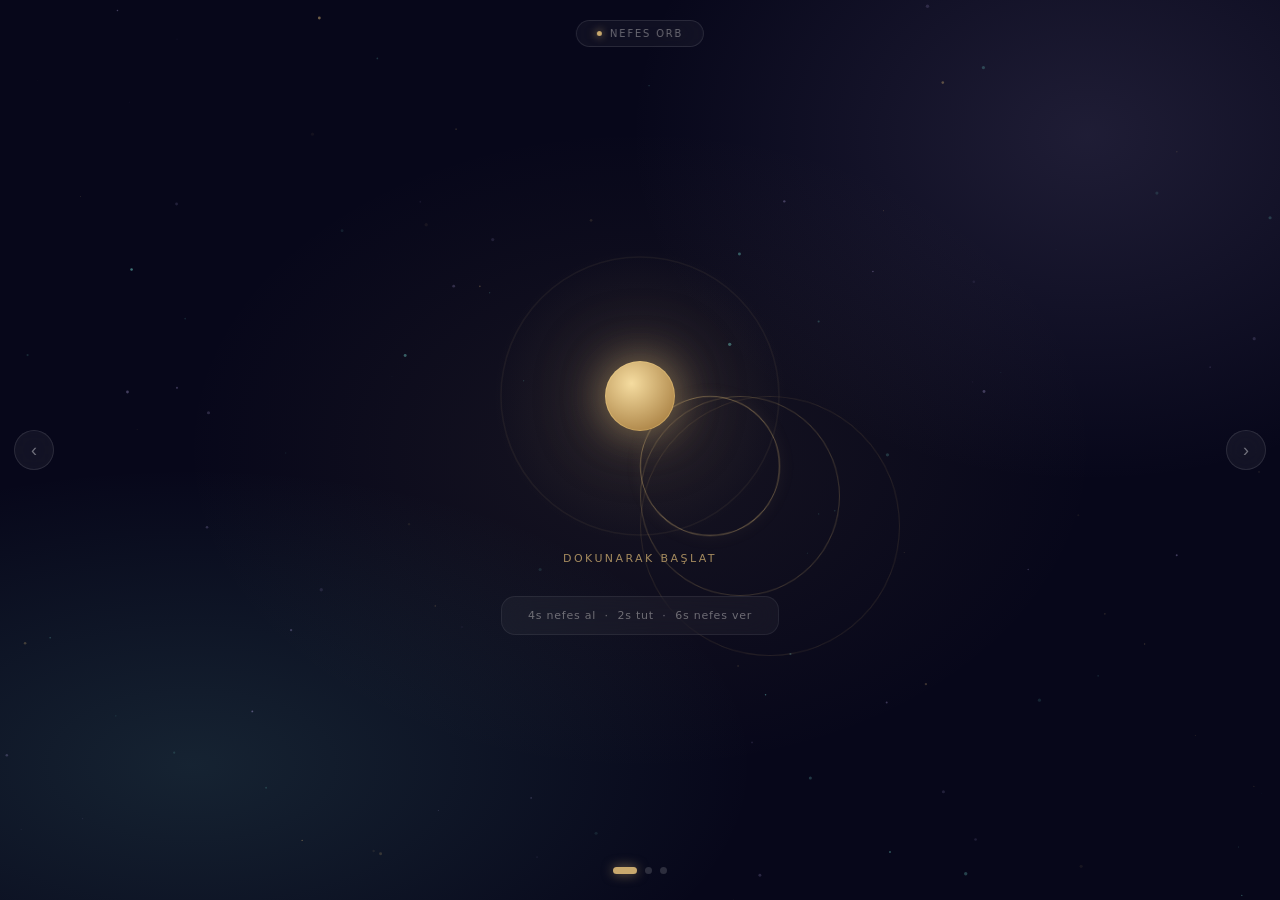
==== commit 8bde2faf: "sanctuary-effects.html" ====
--- a/sanctuary-effects.html
+++ b/sanctuary-effects.html
@@ -3,618 +3,182 @@
 <head>
 <meta charset="UTF-8">
 <meta name="viewport" content="width=device-width, initial-scale=1.0">
-<title>Sanctuary — Effects</title>
+<title>Sanctuary Effects</title>
 <style>
-/* ── FONT: sıfır dış bağımlılık — system-serif kullan ── */
-:root {
-  --bg:    #05050a;
-  --gold:  #c9a96e;
-  --teal:  #6ecdc4;
-  --viol:  #9b8ec4;
-  --txt:   #f0eee8;
-  --dim:   #666480;
-  --g30:   rgba(201,169,110,0.30);
-  --g10:   rgba(201,169,110,0.10);
-}
+:root{--gold:#c9a96e;--teal:#6ecdc4;--vio:#9b8ec4;--txt:#f0eee8;--dim:rgba(240,238,232,0.4)}
 *,*::before,*::after{box-sizing:border-box;margin:0;padding:0}
-html,body{
-  width:100%;height:100%;overflow:hidden;
-  background:var(--bg);color:var(--txt);
-  font-family:system-ui,sans-serif;
-  -webkit-font-smoothing:antialiased;
-  user-select:none;
-}
+html,body{width:100%;height:100%;overflow:hidden;background:#07071a;color:var(--txt);font-family:system-ui,sans-serif;-webkit-font-smoothing:antialiased;user-select:none}
 
-/* CANVAS BG */
-#bgc{position:fixed;inset:0;z-index:0;pointer-events:none}
+body::before{content:'';position:fixed;inset:0;z-index:0;
+  background:radial-gradient(ellipse 80% 60% at 15% 85%,rgba(110,205,196,.14) 0%,transparent 55%),
+             radial-gradient(ellipse 65% 70% at 85% 15%,rgba(155,142,196,.16) 0%,transparent 55%),
+             radial-gradient(ellipse 55% 55% at 50% 50%,rgba(201,169,110,.08) 0%,transparent 65%),
+             #07071a;
+  animation:msh 14s ease-in-out infinite alternate}
+@keyframes msh{0%{opacity:1}50%{opacity:.8;filter:hue-rotate(12deg)}100%{opacity:1;filter:hue-rotate(-12deg)}}
 
-/* FLASH */
-#flash{
-  position:fixed;inset:0;z-index:800;background:var(--bg);
-  opacity:0;pointer-events:none;transition:opacity .15s
-}
-#flash.on{opacity:.55}
+#bgc{position:fixed;inset:0;z-index:1;pointer-events:none}
+#flash{position:fixed;inset:0;z-index:800;background:#07071a;opacity:0;pointer-events:none;transition:opacity .15s}
+#flash.on{opacity:.5}
 
-/* RIPPLE */
-.rpl{
-  position:fixed;border-radius:50%;pointer-events:none;z-index:9000;
+.rpl{position:fixed;border-radius:50%;pointer-events:none;z-index:9000;
   transform:translate(-50%,-50%) scale(0);
-  background:radial-gradient(circle,rgba(201,169,110,.18) 0%,transparent 65%);
-  animation:rpl .85s cubic-bezier(.16,1,.3,1) forwards
-}
-@keyframes rpl{to{transform:translate(-50%,-50%) scale(9);opacity:0}}
+  animation:rpl .9s cubic-bezier(.16,1,.3,1) forwards}
+@keyframes rpl{to{transform:translate(-50%,-50%) scale(10);opacity:0}}
 
 /* BADGE */
-#badge{
-  position:fixed;top:22px;left:50%;transform:translateX(-50%);z-index:500;
-  display:flex;align-items:center;gap:8px;
-  padding:6px 18px;border-radius:100px;
-  background:rgba(255,255,255,0.03);border:1px solid rgba(255,255,255,0.07);
-  font-size:10px;letter-spacing:.18em;text-transform:uppercase;color:var(--dim);
-  backdrop-filter:blur(12px);-webkit-backdrop-filter:blur(12px);
-}
-.bd{
-  width:5px;height:5px;border-radius:50%;
-  background:var(--gold);box-shadow:0 0 8px var(--gold);
-  animation:blink 2s ease-in-out infinite
-}
-@keyframes blink{0%,100%{opacity:1}50%{opacity:.2}}
+#badge{position:fixed;top:20px;left:50%;transform:translateX(-50%);z-index:500;
+  display:flex;align-items:center;gap:8px;padding:7px 20px;border-radius:100px;
+  background:rgba(255,255,255,.04);backdrop-filter:blur(16px);-webkit-backdrop-filter:blur(16px);
+  border:1px solid rgba(255,255,255,.10);font-size:10px;letter-spacing:.18em;text-transform:uppercase;color:var(--dim)}
+.bd{width:5px;height:5px;border-radius:50%;background:var(--gold);box-shadow:0 0 8px var(--gold);animation:bk 2s ease-in-out infinite}
+@keyframes bk{0%,100%{opacity:1}50%{opacity:.2}}
 
 /* ARROWS */
-.arr{
-  position:fixed;top:50%;transform:translateY(-50%);z-index:500;
-  width:38px;height:38px;border-radius:50%;
-  background:rgba(255,255,255,0.04);border:1px solid rgba(255,255,255,0.08);
-  color:var(--dim);font-size:18px;cursor:pointer;
-  display:flex;align-items:center;justify-content:center;
-  transition:all .2s
-}
-.arr:hover{background:rgba(201,169,110,.1);border-color:var(--g30);color:var(--gold)}
+.arr{position:fixed;top:50%;transform:translateY(-50%);z-index:500;
+  width:40px;height:40px;border-radius:50%;cursor:pointer;
+  background:rgba(255,255,255,.05);backdrop-filter:blur(12px);-webkit-backdrop-filter:blur(12px);
+  border:1px solid rgba(255,255,255,.10);color:rgba(255,255,255,.4);font-size:18px;
+  display:flex;align-items:center;justify-content:center;transition:all .25s}
+.arr:hover{background:rgba(201,169,110,.15);border-color:rgba(201,169,110,.4);color:var(--gold);box-shadow:0 0 20px rgba(201,169,110,.2)}
 #prev{left:14px}#next{right:14px}
 
 /* DOTS */
-#dots{
-  position:fixed;bottom:28px;left:50%;transform:translateX(-50%);z-index:500;
-  display:flex;gap:8px
-}
-.dot{
-  width:7px;height:7px;border-radius:50%;border:none;cursor:pointer;
-  background:rgba(255,255,255,0.14);transition:all .3s cubic-bezier(.34,1.3,.64,1)
-}
-.dot.on{width:22px;border-radius:4px;background:var(--gold);box-shadow:0 0 10px rgba(201,169,110,.5)}
+#dots{position:fixed;bottom:26px;left:50%;transform:translateX(-50%);z-index:500;display:flex;gap:8px}
+.dot{width:7px;height:7px;border-radius:50%;border:none;cursor:pointer;background:rgba(255,255,255,.15);transition:all .35s cubic-bezier(.34,1.3,.64,1)}
+.dot.on{width:24px;border-radius:4px;background:var(--gold);box-shadow:0 0 12px rgba(201,169,110,.6)}
 
 /* SCREENS */
-.scr{
-  position:fixed;inset:0;z-index:10;
-  display:flex;flex-direction:column;align-items:center;justify-content:center;gap:26px;
-  padding:20px;
-  transition:opacity .5s cubic-bezier(.16,1,.3,1),transform .5s cubic-bezier(.16,1,.3,1)
-}
-.scr.off{opacity:0;transform:translateY(20px);pointer-events:none}
-.scr.sl {opacity:0;transform:translateX(-55px);pointer-events:none}
-.scr.sr {opacity:0;transform:translateX(55px);pointer-events:none}
+.scr{position:fixed;inset:0;z-index:10;display:flex;flex-direction:column;align-items:center;justify-content:center;gap:26px;padding:22px;
+  transition:opacity .55s cubic-bezier(.16,1,.3,1),transform .55s cubic-bezier(.16,1,.3,1)}
+.scr.off{opacity:0;transform:translateY(22px);pointer-events:none}
+.scr.sl{opacity:0;transform:translateX(-60px);pointer-events:none}
+.scr.sr{opacity:0;transform:translateX(60px);pointer-events:none}
 
-/* ═══════════ SCREEN 0 — ORB ═══════════ */
-.owrap{
-  position:relative;width:230px;height:230px;
-  display:flex;align-items:center;justify-content:center;
-  cursor:pointer
-}
-/* halo */
-.halo{
-  position:absolute;inset:-26px;border-radius:50%;
-  background:radial-gradient(circle,rgba(201,169,110,.07) 0%,transparent 68%);
-  animation:halo 5s ease-in-out infinite
-}
-@keyframes halo{0%,100%{transform:scale(1);opacity:.5}50%{transform:scale(1.2);opacity:1}}
+/* ═══ ORB SCREEN ═══ */
+.owrap{position:relative;width:260px;height:260px;display:flex;align-items:center;justify-content:center;cursor:pointer}
+.halo{position:absolute;width:320px;height:320px;border-radius:50%;pointer-events:none;
+  background:radial-gradient(circle,rgba(201,169,110,.12) 0%,transparent 65%);
+  animation:hl 5s ease-in-out infinite}
+@keyframes hl{0%,100%{transform:scale(1);opacity:.6}50%{transform:scale(1.22);opacity:1}}
 
-/* rings */
-.ring{
-  position:absolute;top:50%;left:50%;
-  border-radius:50%;border:1px solid;
-  transform:translate(-50%,-50%);
-  will-change:transform,opacity
-}
-.r1{width:230px;height:230px;border-color:rgba(201,169,110,.12);animation:rb 5s ease-in-out infinite}
-.r2{width:177px;height:177px;border-color:rgba(201,169,110,.22);animation:rb 5s ease-in-out infinite .18s}
-.r3{width:124px;height:124px;border-color:rgba(201,169,110,.44);animation:rb 5s ease-in-out infinite .36s;
-  box-shadow:0 0 24px rgba(201,169,110,.06)}
-@keyframes rb{
-  0%,100%{transform:translate(-50%,-50%) scale(1);opacity:.45}
-  50%    {transform:translate(-50%,-50%) scale(1.14);opacity:1}
-}
+.ring{position:absolute;top:50%;left:50%;border-radius:50%;border:1.5px solid;will-change:transform,opacity}
+.r1{width:260px;height:260px;border-color:rgba(201,169,110,.14);animation:ri 5s ease-in-out infinite}
+.r2{width:200px;height:200px;border-color:rgba(201,169,110,.26);animation:ri 5s ease-in-out infinite .22s}
+.r3{width:140px;height:140px;border-color:rgba(201,169,110,.50);box-shadow:0 0 18px rgba(201,169,110,.07);animation:ri 5s ease-in-out infinite .44s}
+@keyframes ri{0%,100%{transform:translate(-50%,-50%) scale(1);opacity:.5}50%{transform:translate(-50%,-50%) scale(1.1);opacity:.95}}
 
-/* core */
-.core{
-  position:relative;z-index:2;
-  width:62px;height:62px;border-radius:50%;
-  background:radial-gradient(circle at 38% 32%,#f0d090,#9a6e30);
-  box-shadow:0 0 38px rgba(201,169,110,.55),0 0 80px rgba(201,169,110,.2);
-  animation:cp 5s ease-in-out infinite;will-change:transform
-}
-@keyframes cp{
-  0%,100%{transform:scale(1);box-shadow:0 0 38px rgba(201,169,110,.55),0 0 80px rgba(201,169,110,.2)}
-  50%    {transform:scale(1.13);box-shadow:0 0 65px rgba(201,169,110,.85),0 0 120px rgba(201,169,110,.35)}
-}
+/* BREATH CLASSES — pure CSS, JS only adds/removes class */
+.owrap.inhale .r1{animation:rin 4s ease-in-out forwards}
+.owrap.inhale .r2{animation:rin 4s ease-in-out .1s forwards}
+.owrap.inhale .r3{animation:rin 4s ease-in-out .2s forwards}
+.owrap.exhale .r1{animation:rex 6s ease-in-out forwards}
+.owrap.exhale .r2{animation:rex 6s ease-in-out .1s forwards}
+.owrap.exhale .r3{animation:rex 6s ease-in-out .2s forwards}
+.owrap.hold .r1,.owrap.hold .r2,.owrap.hold .r3{animation:none;transform:translate(-50%,-50%) scale(1.2);opacity:1}
+@keyframes rin{from{transform:translate(-50%,-50%) scale(1);opacity:.5}to{transform:translate(-50%,-50%) scale(1.25);opacity:1}}
+@keyframes rex{from{transform:translate(-50%,-50%) scale(1.25);opacity:1}to{transform:translate(-50%,-50%) scale(.80);opacity:.25}}
 
-/* arc SVG */
-.arc-svg{
-  position:absolute;top:50%;left:50%;
-  transform:translate(-50%,-50%) rotate(-90deg);
-  width:258px;height:258px;pointer-events:none
-}
-.arc-t{fill:none;stroke:rgba(201,169,110,.06);stroke-width:1.5}
-.arc-f{fill:none;stroke:rgba(201,169,110,.6);stroke-width:1.5;stroke-linecap:round}
+.core{position:relative;z-index:5;width:70px;height:70px;border-radius:50%;
+  background:radial-gradient(circle at 38% 32%,#f5dca0,#9a6e30);
+  box-shadow:0 0 0 1px rgba(255,220,140,.3) inset,0 0 40px rgba(201,169,110,.6),0 0 80px rgba(201,169,110,.25);
+  animation:ci 5s ease-in-out infinite;will-change:transform}
+@keyframes ci{0%,100%{transform:scale(1);box-shadow:0 0 40px rgba(201,169,110,.6),0 0 80px rgba(201,169,110,.25)}
+  50%{transform:scale(1.12);box-shadow:0 0 65px rgba(201,169,110,.9),0 0 130px rgba(201,169,110,.4)}}
+.owrap.inhale .core{animation:cin 4s ease-in-out forwards}
+.owrap.exhale .core{animation:cex 6s ease-in-out forwards}
+.owrap.hold .core{animation:none;transform:scale(1.15);box-shadow:0 0 70px rgba(201,169,110,.95),0 0 140px rgba(201,169,110,.5)}
+@keyframes cin{from{transform:scale(1);box-shadow:0 0 40px rgba(201,169,110,.6),0 0 80px rgba(201,169,110,.25)}
+  to{transform:scale(1.15);box-shadow:0 0 70px rgba(201,169,110,.95),0 0 140px rgba(201,169,110,.5)}}
+@keyframes cex{from{transform:scale(1.15);box-shadow:0 0 70px rgba(201,169,110,.95),0 0 140px rgba(201,169,110,.5)}
+  to{transform:scale(.88);box-shadow:0 0 18px rgba(201,169,110,.3),0 0 38px rgba(201,169,110,.1)}}
 
-.blab{
-  font-size:10px;letter-spacing:.2em;text-transform:uppercase;
-  color:var(--gold);opacity:.75;min-height:16px;text-align:center;
-  transition:opacity .35s
-}
+.arc-svg{position:absolute;top:50%;left:50%;transform:translate(-50%,-50%) rotate(-90deg);width:292px;height:292px;pointer-events:none;z-index:6}
+.arc-t{fill:none;stroke:rgba(201,169,110,.07);stroke-width:1.5}
+.arc-f{fill:none;stroke:rgba(201,169,110,.65);stroke-width:1.5;stroke-linecap:round}
+.blab{font-size:11px;letter-spacing:.22em;text-transform:uppercase;color:var(--gold);opacity:.8;min-height:18px;text-align:center;transition:opacity .35s}
+.orb-hint{padding:12px 26px;border-radius:14px;background:rgba(255,255,255,.04);backdrop-filter:blur(16px);-webkit-backdrop-filter:blur(16px);border:1px solid rgba(255,255,255,.07);font-size:11px;letter-spacing:.07em;color:var(--dim);text-align:center}
 
-/* ═══════════ SCREEN 1 — WAVEFORM ═══════════ */
-.wtit{
-  font-size:clamp(24px,5vw,38px);font-weight:300;font-style:italic;
-  text-align:center;letter-spacing:-.02em;
-  text-shadow:0 2px 40px rgba(201,169,110,.3)
-}
+/* ═══ WAVE SCREEN ═══ */
+.wtit{font-size:clamp(22px,5vw,38px);font-weight:300;font-style:italic;text-align:center;letter-spacing:-.02em;text-shadow:0 2px 40px rgba(201,169,110,.3)}
 .wtit b{color:var(--gold);font-weight:300}
-#wcanvas{
-  width:min(480px,88vw);height:108px;display:block;
-  border-radius:12px;background:rgba(255,255,255,0.02);
-  border:1px solid rgba(255,255,255,.05)
-}
+.wglass{padding:14px;background:rgba(255,255,255,.04);backdrop-filter:blur(20px);-webkit-backdrop-filter:blur(20px);border:1px solid rgba(255,255,255,.08);border-radius:18px}
+#wcanvas{width:min(460px,84vw);height:100px;display:block;border-radius:8px}
 .bars{display:flex;align-items:center;gap:3px;height:52px}
-.bar{
-  width:3px;border-radius:3px;height:52px;
-  transform:scaleY(.08);transform-origin:center bottom;will-change:transform;
-  animation:bd var(--d,.5s) ease-in-out infinite alternate var(--dl,0s)
-}
-@keyframes bd{
-  from{transform:scaleY(var(--mn,.08));opacity:.5}
-  to  {transform:scaleY(var(--mx,.9));opacity:1}
-}
-.frow{
-  display:flex;align-items:center;gap:14px;
-  font-size:10px;letter-spacing:.14em;text-transform:uppercase;color:var(--dim)
-}
-.fval{font-size:24px;font-weight:300;color:var(--gold);min-width:68px;text-align:center}
+.bar{width:3px;border-radius:3px;height:52px;transform:scaleY(.08);transform-origin:center bottom;animation:bd var(--d,.5s) ease-in-out infinite alternate var(--dl,0s)}
+@keyframes bd{from{transform:scaleY(var(--mn,.08));opacity:.5}to{transform:scaleY(var(--mx,.9));opacity:1}}
+.frow{display:flex;align-items:center;gap:14px;font-size:10px;letter-spacing:.14em;text-transform:uppercase;color:var(--dim)}
+.fval{font-size:26px;font-weight:300;color:var(--gold);min-width:68px;text-align:center}
 
-/* ═══════════ SCREEN 2 — PARTICLES ═══════════ */
-.ptit{
-  font-size:clamp(20px,4.5vw,32px);font-weight:300;
-  text-align:center;line-height:1.25;font-style:italic
-}
+/* ═══ PARTICLE SCREEN ═══ */
+.ptit{font-size:clamp(20px,4.5vw,32px);font-weight:300;font-style:italic;text-align:center;line-height:1.3}
 .ptit em{color:var(--gold)}
-#pcanvas{
-  width:min(440px,88vw);height:230px;display:block;
-  border-radius:16px;background:rgba(0,0,0,0.26);
-  border:1px solid rgba(255,255,255,.05);cursor:crosshair
-}
-.psub{font-size:10px;letter-spacing:.14em;text-transform:uppercase;color:var(--dim)}
+.pglass{padding:12px;background:rgba(255,255,255,.04);backdrop-filter:blur(20px);-webkit-backdrop-filter:blur(20px);border:1px solid rgba(255,255,255,.08);border-radius:18px}
+#pcanvas{width:min(440px,84vw);height:220px;display:block;border-radius:8px;cursor:crosshair}
+.psub{font-size:10px;letter-spacing:.14em;text-transform:uppercase;color:rgba(255,255,255,.28)}
 </style>
 </head>
 <body>
-
 <canvas id="bgc"></canvas>
 <div id="flash"></div>
-
 <div id="badge"><span class="bd"></span><span id="blbl">Nefes Orb</span></div>
 <button class="arr" id="prev">‹</button>
 <button class="arr" id="next">›</button>
 <div id="dots">
   <button class="dot on" data-i="0"></button>
-  <button class="dot"    data-i="1"></button>
-  <button class="dot"    data-i="2"></button>
+  <button class="dot" data-i="1"></button>
+  <button class="dot" data-i="2"></button>
 </div>
 
-<!-- S0: ORB -->
 <div class="scr" id="s0">
   <div class="owrap" id="owrap">
-    <svg class="arc-svg" viewBox="0 0 258 258">
-      <circle class="arc-t" cx="129" cy="129" r="124"/>
-      <circle class="arc-f" id="arcf" cx="129" cy="129" r="124"/>
+    <svg class="arc-svg" viewBox="0 0 292 292">
+      <circle class="arc-t" cx="146" cy="146" r="139"/>
+      <circle class="arc-f" id="arcf" cx="146" cy="146" r="139"/>
     </svg>
     <div class="halo"></div>
-    <div class="ring r1" id="R1"></div>
-    <div class="ring r2" id="R2"></div>
-    <div class="ring r3" id="R3"></div>
-    <div class="core" id="CORE"></div>
+    <div class="ring r1"></div>
+    <div class="ring r2"></div>
+    <div class="ring r3"></div>
+    <div class="core"></div>
   </div>
   <div class="blab" id="blab">Dokunarak başlat</div>
+  <div class="orb-hint">4s nefes al &nbsp;·&nbsp; 2s tut &nbsp;·&nbsp; 6s nefes ver</div>
 </div>
 
-<!-- S1: WAVE -->
 <div class="scr off" id="s1">
   <div class="wtit">Ses <b>Frekansı</b></div>
-  <canvas id="wcanvas"></canvas>
+  <div class="wglass"><canvas id="wcanvas"></canvas></div>
   <div class="bars" id="barsEl"></div>
-  <div class="frow">
-    <span>Hz</span><span class="fval" id="fval">432</span><span>Binaural</span>
-  </div>
+  <div class="frow"><span>Hz</span><span class="fval" id="fval">432</span><span>Binaural</span></div>
 </div>
 
-<!-- S2: PARTICLES -->
 <div class="scr off" id="s2">
   <div class="ptit">Kozmik<br><em>Parçacıklar</em></div>
-  <canvas id="pcanvas"></canvas>
-  <div class="psub">Fareyi hareket ettir · Tıkla</div>
+  <div class="pglass"><canvas id="pcanvas"></canvas></div>
+  <div class="psub">Fareyi hareket ettir · Tıkla patlasın</div>
 </div>
 
 <script>
-(function(){
-"use strict";
+!function(){"use strict";
+/* RIPPLE */
+document.addEventListener("mousedown",function(e){var d=document.createElement("div");d.className="rpl";var s=Math.max(innerWidth,innerHeight)*.75;d.style.cssText="width:"+s+"px;height:"+s+"px;left:"+e.clientX+"px;top:"+e.clientY+"px;background:radial-gradient(circle,rgba(201,169,110,.18) 0%,transparent 62%)";document.body.appendChild(d);d.addEventListener("animationend",function(){d.remove()},{once:!0})});
 
-/* ── RIPPLE ── */
-document.addEventListener('mousedown', function(e){
-  var d = document.createElement('div');
-  d.className = 'rpl';
-  var s = Math.max(innerWidth,innerHeight) * .7;
-  d.style.cssText = 'width:'+s+'px;height:'+s+'px;left:'+e.clientX+'px;top:'+e.clientY+'px';
-  document.body.appendChild(d);
-  d.addEventListener('animationend', function(){ d.remove(); }, {once:true});
-});
+/* BG PARTICLES */
+!function(){var cv=document.getElementById("bgc"),cx=cv.getContext("2d"),W,H,pts=[],C=["201,169,110","110,205,196","155,142,196"];function rs(){W=cv.width=innerWidth;H=cv.height=innerHeight}function BP(ini){var s=this;s.reset=function(){s.x=Math.random()*W;s.y=ini?Math.random()*H:H+4;s.vx=(Math.random()-.5)*.28;s.vy=-(Math.random()*.5+.12);s.r=Math.random()*1.4+.3;s.a=Math.random()*.45+.1;s.t=0;s.lt=Math.random()*400+200;s.c=C[Math.floor(Math.random()*3)];ini=!1};s.reset();s.step=function(){s.x+=s.vx+Math.sin(s.t*.013)*.18;s.y+=s.vy;s.t++;var p=s.t/s.lt;s.al=p<.1?p*10*s.a:p>.8?(1-p)*5*s.a:s.a;if(s.t>=s.lt||s.y<-8)s.reset()};s.draw=function(){cx.beginPath();cx.arc(s.x,s.y,s.r,0,Math.PI*2);cx.fillStyle="rgba("+s.c+","+Math.max(0,s.al)+")";cx.fill()}}function fr(){cx.clearRect(0,0,W,H);for(var i=0;i<pts.length;i++){pts[i].step();pts[i].draw()}requestAnimationFrame(fr)}window.addEventListener("resize",rs);rs();for(var i=0;i<110;i++)pts.push(new BP(!0));fr()}();
 
-/* ── BG PARTICLES ── */
-var bgc = document.getElementById('bgc');
-var bgx = bgc.getContext('2d');
-var BW, BH, bgPts = [];
-var BCOLS = ['201,169,110','110,205,196','155,142,196'];
+/* ORB */
+!function(){var wrap=document.getElementById("owrap"),blab=document.getElementById("blab"),arc=document.getElementById("arcf"),CIRC=2*Math.PI*139,active=!1,tid=null,rid=null,t0=0,dur=4000;arc.setAttribute("stroke-dasharray",CIRC);arc.setAttribute("stroke-dashoffset",CIRC);var PH=[["Nefes Al…","inhale",4000],["Tut","hold",2000],["Nefes Ver…","exhale",6000],["Bekle","hold",1000]];function tick(){var p=Math.min(1,(performance.now()-t0)/dur);arc.setAttribute("stroke-dashoffset",CIRC*(1-p));if(p<1)rid=requestAnimationFrame(tick)}function phase(i){if(!active)return;var ph=PH[i];wrap.classList.remove("inhale","hold","exhale");wrap.classList.add(ph[1]);blab.style.opacity="0";setTimeout(function(){blab.textContent=ph[0];blab.style.opacity="1"},200);t0=performance.now();dur=ph[2];cancelAnimationFrame(rid);rid=requestAnimationFrame(tick);tid=setTimeout(function(){phase((i+1)%PH.length)},ph[2])}function start(){active=!0;phase(0)}function stop(){active=!1;clearTimeout(tid);cancelAnimationFrame(rid);wrap.classList.remove("inhale","hold","exhale");arc.setAttribute("stroke-dashoffset",CIRC);blab.style.opacity="1";blab.textContent="Dokunarak başlat"}wrap.addEventListener("click",function(){active?stop():start()})}();
 
-function bgResize(){
-  BW = bgc.width = innerWidth;
-  BH = bgc.height = innerHeight;
-}
+/* WAVEFORM */
+!function(){var wc=document.getElementById("wcanvas"),cx=wc.getContext("2d"),bEl=document.getElementById("barsEl"),fEl=document.getElementById("fval"),FR=[396,417,432,528,639,741,852],fi=2,cf=432,tf=432,ph=0;function sz(){wc.width=wc.offsetWidth||460;wc.height=wc.offsetHeight||100}sz();window.addEventListener("resize",sz);for(var i=0;i<38;i++){var b=document.createElement("div");b.className="bar";var mn=(0.05+Math.random()*.1).toFixed(2),mx=(0.5+Math.random()*.5).toFixed(2),d=(0.38+Math.random()*.45).toFixed(2),dl=(Math.random()*-.5).toFixed(2);b.style.setProperty("--mn",mn);b.style.setProperty("--mx",mx);b.style.setProperty("--d",d+"s");b.style.setProperty("--dl",dl+"s");var t=i/38;b.style.background="rgb("+Math.round(201*(1-t)+110*t)+","+Math.round(169*(1-t)+205*t)+","+Math.round(110*(1-t)+196*t)+")";bEl.appendChild(b)}setInterval(function(){fi=(fi+1)%FR.length;tf=FR[fi]},2800);function draw(){var W=wc.width,H=wc.height;cx.clearRect(0,0,W,H);cf+=(tf-cf)*.018;fEl.textContent=Math.round(cf);cx.strokeStyle="rgba(255,255,255,0.04)";cx.lineWidth=1;for(var y=12;y<H;y+=16){cx.beginPath();cx.moveTo(0,y);cx.lineTo(W,y);cx.stroke()}var g=cx.createLinearGradient(0,0,W,0);g.addColorStop(0,"rgba(201,169,110,0)");g.addColorStop(.15,"rgba(201,169,110,.9)");g.addColorStop(.5,"rgba(110,205,196,.9)");g.addColorStop(.85,"rgba(155,142,196,.9)");g.addColorStop(1,"rgba(155,142,196,0)");cx.strokeStyle=g;cx.lineWidth=2;cx.beginPath();for(var x=0;x<=W;x++){var p=x/W,f=cf/100,yw=H/2+Math.sin(p*Math.PI*2*f*.5+ph)*H*.22+Math.sin(p*Math.PI*2*f+ph*1.3)*H*.10+Math.sin(p*Math.PI*2*f*2+ph*.7)*H*.05;x===0?cx.moveTo(x,yw):cx.lineTo(x,yw)}cx.stroke();cx.strokeStyle="rgba(201,169,110,.08)";cx.lineWidth=1;cx.beginPath();for(var x2=0;x2<=W;x2++){var p2=x2/W,f2=cf/100,yw2=H/2+Math.sin(p2*Math.PI*2*f2*.5+ph-.7)*H*.28+Math.sin(p2*Math.PI*2*f2*1.5+ph*.9)*H*.08;x2===0?cx.moveTo(x2,yw2):cx.lineTo(x2,yw2)}cx.stroke();ph+=.032;requestAnimationFrame(draw)}draw()}();
 
-function BgP(init){
-  this.reset = function(){
-    this.x  = Math.random()*BW;
-    this.y  = init ? Math.random()*BH : BH+5;
-    this.vx = (Math.random()-.5)*.3;
-    this.vy = -(Math.random()*.55+.15);
-    this.r  = Math.random()*1.3+.3;
-    this.a  = Math.random()*.45+.1;
-    this.t  = 0;
-    this.lt = Math.random()*380+180;
-    this.c  = BCOLS[Math.floor(Math.random()*3)];
-    init = false;
-  };
-  this.reset();
-  this.step = function(){
-    this.x += this.vx + Math.sin(this.t*.012)*.18;
-    this.y += this.vy;
-    this.t++;
-    var p = this.t/this.lt;
-    this.alpha = p<.1 ? p*10*this.a : p>.78 ? (1-p)*4.76*this.a : this.a;
-    if(this.t >= this.lt || this.y < -8) this.reset();
-  };
-  this.draw = function(){
-    bgx.beginPath();
-    bgx.arc(this.x, this.y, this.r, 0, Math.PI*2);
-    bgx.fillStyle = 'rgba('+this.c+','+Math.max(0,this.alpha)+')';
-    bgx.fill();
-  };
-}
+/* PARTICLES */
+!function(){var pc=document.getElementById("pcanvas"),cx=pc.getContext("2d"),PW,PH,mx=-999,my=-999,pts=[],C=["201,169,110","110,205,196","155,142,196","240,200,145"];function sz(){PW=pc.width=pc.offsetWidth||440;PH=pc.height=pc.offsetHeight||220}function Pt(bx,by){var bu=bx!==undefined,s=this;s.x=bu?bx:Math.random()*PW;s.y=bu?by:PH+4;s.vx=bu?(Math.random()-.5)*6:(Math.random()-.5)*.5;s.vy=bu?(Math.random()-.5)*6:-(Math.random()*.7+.2);s.r=Math.random()*(bu?3:2.2)+.5;s.a=Math.random()*.55+.2;s.t=0;s.lt=Math.random()*(bu?100:280)+80;s.c=C[Math.floor(Math.random()*4)];s.step=function(){var dx=s.x-mx,dy=s.y-my,d=Math.sqrt(dx*dx+dy*dy);if(d<78&&d>0){var f=(78-d)/78;s.vx+=dx/d*f*2;s.vy+=dy/d*f*2}s.vx*=.95;s.vy*=.95;s.x+=s.vx+Math.sin(s.t*.022)*.3;s.y+=s.vy;s.t++;var p=s.t/s.lt;s.al=p<.1?p*10*s.a:p>.75?(1-p)*4*s.a:s.a;return s.t<s.lt&&s.y>-5&&s.x>-5&&s.x<PW+5};s.draw=function(){cx.beginPath();cx.arc(s.x,s.y,s.r,0,Math.PI*2);cx.fillStyle="rgba("+s.c+","+Math.max(0,s.al)+")";cx.fill()}}function lnk(){for(var i=0;i<pts.length;i++)for(var j=i+1;j<pts.length;j++){var dx=pts[i].x-pts[j].x,dy=pts[i].y-pts[j].y,d=Math.sqrt(dx*dx+dy*dy);if(d<65){cx.beginPath();cx.moveTo(pts[i].x,pts[i].y);cx.lineTo(pts[j].x,pts[j].y);cx.strokeStyle="rgba(201,169,110,"+(1-d/65)*.10+")";cx.lineWidth=.5;cx.stroke()}}}function fr(){cx.clearRect(0,0,PW,PH);lnk();var a=[];for(var i=0;i<pts.length;i++)if(pts[i].step()){pts[i].draw();a.push(pts[i])}pts=a;while(pts.length<80)pts.push(new Pt());requestAnimationFrame(fr)}pc.addEventListener("mousemove",function(e){var r=pc.getBoundingClientRect();mx=e.clientX-r.left;my=e.clientY-r.top});pc.addEventListener("mouseleave",function(){mx=-999;my=-999});pc.addEventListener("touchmove",function(e){e.preventDefault();var r=pc.getBoundingClientRect();mx=e.touches[0].clientX-r.left;my=e.touches[0].clientY-r.top},{passive:!1});pc.addEventListener("click",function(e){var r=pc.getBoundingClientRect(),bx=e.clientX-r.left,by=e.clientY-r.top;for(var i=0;i<22;i++)pts.push(new Pt(bx,by))});window.addEventListener("resize",sz);sz();for(var i=0;i<80;i++)pts.push(new Pt());fr()}();
 
-function bgFrame(){
-  bgx.clearRect(0,0,BW,BH);
-  for(var i=0;i<bgPts.length;i++){ bgPts[i].step(); bgPts[i].draw(); }
-  requestAnimationFrame(bgFrame);
-}
-
-window.addEventListener('resize', bgResize);
-bgResize();
-for(var i=0;i<100;i++) bgPts.push(new BgP(true));
-bgFrame();
-
-/* ── BREATHING ORB ── */
-var owrap = document.getElementById('owrap');
-var blab  = document.getElementById('blab');
-var arcf  = document.getElementById('arcf');
-var CORE  = document.getElementById('CORE');
-var R1    = document.getElementById('R1');
-var R2    = document.getElementById('R2');
-var R3    = document.getElementById('R3');
-var CIRC  = 2*Math.PI*124;
-
-arcf.setAttribute('stroke-dasharray', CIRC);
-arcf.setAttribute('stroke-dashoffset', CIRC);
-
-var PHASES = [
-  {label:'Nefes Al',  ms:4000, rsc:1.14, csc:1.12,
-   glow:'0 0 65px rgba(201,169,110,.85),0 0 120px rgba(201,169,110,.35)', rop:.95},
-  {label:'Tut',       ms:2000, rsc:1.14, csc:1.12,
-   glow:'0 0 65px rgba(201,169,110,.85),0 0 120px rgba(201,169,110,.35)', rop:.95},
-  {label:'Nefes Ver', ms:6000, rsc:0.88, csc:0.93,
-   glow:'0 0 20px rgba(201,169,110,.3),0 0 45px rgba(201,169,110,.1)',   rop:.35},
-  {label:'Bekle',     ms:1000, rsc:0.88, csc:0.93,
-   glow:'0 0 20px rgba(201,169,110,.3),0 0 45px rgba(201,169,110,.1)',   rop:.35},
-];
-
-var orbActive=false, orbTid=null, orbRaf=null, arcStart=0, arcDur=1000;
-
-function applyPhase(p){
-  var ds = (p.ms/1000)+'s';
-  [R1,R2,R3].forEach(function(r,i){
-    r.style.transition='transform '+ds+' ease-in-out '+(i*.13)+'s,opacity '+ds+' ease-in-out '+(i*.13)+'s';
-    r.style.transform='translate(-50%,-50%) scale('+p.rsc+')';
-    r.style.opacity=p.rop;
-    r.style.animation='none';
-  });
-  CORE.style.transition='transform '+ds+' ease-in-out,box-shadow '+ds+' ease-in-out';
-  CORE.style.transform='scale('+p.csc+')';
-  CORE.style.boxShadow=p.glow;
-  CORE.style.animation='none';
-  blab.style.opacity='0';
-  setTimeout(function(){ blab.textContent=p.label; blab.style.opacity='1'; }, 200);
-}
-
-function arcTick(){
-  var prog = Math.min(1,(performance.now()-arcStart)/arcDur);
-  arcf.setAttribute('stroke-dashoffset', CIRC*(1-prog));
-  if(prog<1) orbRaf = requestAnimationFrame(arcTick);
-}
-
-function runPhase(idx){
-  if(!orbActive) return;
-  var p = PHASES[idx];
-  applyPhase(p);
-  arcStart = performance.now(); arcDur = p.ms;
-  cancelAnimationFrame(orbRaf);
-  orbRaf = requestAnimationFrame(arcTick);
-  orbTid = setTimeout(function(){ runPhase((idx+1)%PHASES.length); }, p.ms);
-}
-
-function orbStart(){ orbActive=true; runPhase(0); }
-function orbStop(){
-  orbActive=false;
-  clearTimeout(orbTid); cancelAnimationFrame(orbRaf);
-  blab.textContent='Dokunarak başlat'; blab.style.opacity='1';
-  [R1,R2,R3].forEach(function(r){
-    r.style.transition=r.style.transform=r.style.opacity=''; r.style.animation='';
-  });
-  CORE.style.transition=CORE.style.transform=CORE.style.boxShadow=''; CORE.style.animation='';
-  arcf.setAttribute('stroke-dashoffset', CIRC);
-}
-
-owrap.addEventListener('click', function(){ orbActive ? orbStop() : orbStart(); });
-
-/* ── WAVEFORM ── */
-var wcv  = document.getElementById('wcanvas');
-var wcx  = wcv.getContext('2d');
-var bEl  = document.getElementById('barsEl');
-var fEl  = document.getElementById('fval');
-var FREQS= [396,417,432,528,639,741,852];
-var fi=2, curF=432, tgtF=432, wphase=0;
-
-/* bars */
-for(var b=0;b<38;b++){
-  var el = document.createElement('div');
-  el.className='bar';
-  var mn=(0.05+Math.random()*.1).toFixed(2);
-  var mx2=(0.5+Math.random()*.5).toFixed(2);
-  var dd=(0.38+Math.random()*.45).toFixed(2);
-  var dl=(Math.random()*-.5).toFixed(2);
-  el.style.setProperty('--mn',mn);
-  el.style.setProperty('--mx',mx2);
-  el.style.setProperty('--d',dd+'s');
-  el.style.setProperty('--dl',dl+'s');
-  var t=b/38;
-  var cr=Math.round(201*(1-t)+110*t);
-  var cg=Math.round(169*(1-t)+205*t);
-  var cb=Math.round(110*(1-t)+196*t);
-  el.style.background='rgb('+cr+','+cg+','+cb+')';
-  bEl.appendChild(el);
-}
-
-setInterval(function(){ fi=(fi+1)%FREQS.length; tgtF=FREQS[fi]; }, 2800);
-
-function wSize(){
-  wcv.width  = wcv.offsetWidth  || 480;
-  wcv.height = wcv.offsetHeight || 108;
-}
-wSize();
-window.addEventListener('resize', wSize);
-
-function wDraw(){
-  var W=wcv.width, H=wcv.height;
-  wcx.clearRect(0,0,W,H);
-  curF += (tgtF-curF)*.018;
-  fEl.textContent = Math.round(curF);
-
-  wcx.strokeStyle='rgba(255,255,255,0.035)'; wcx.lineWidth=1;
-  for(var y=15;y<H;y+=18){
-    wcx.beginPath(); wcx.moveTo(0,y); wcx.lineTo(W,y); wcx.stroke();
-  }
-
-  var g=wcx.createLinearGradient(0,0,W,0);
-  g.addColorStop(0,   'rgba(201,169,110,0)');
-  g.addColorStop(.15, 'rgba(201,169,110,0.9)');
-  g.addColorStop(.5,  'rgba(110,205,196,0.9)');
-  g.addColorStop(.85, 'rgba(155,142,196,0.9)');
-  g.addColorStop(1,   'rgba(155,142,196,0)');
-  wcx.strokeStyle=g; wcx.lineWidth=2; wcx.beginPath();
-  for(var x=0;x<=W;x++){
-    var p2=x/W, f2=curF/100;
-    var yw=H/2
-      +Math.sin(p2*Math.PI*2*f2*.5+wphase)*H*.24
-      +Math.sin(p2*Math.PI*2*f2*1.0+wphase*1.3)*H*.10
-      +Math.sin(p2*Math.PI*2*f2*2.0+wphase*.7)*H*.05;
-    x===0?wcx.moveTo(x,yw):wcx.lineTo(x,yw);
-  }
-  wcx.stroke();
-
-  wcx.strokeStyle='rgba(201,169,110,0.10)'; wcx.lineWidth=1; wcx.beginPath();
-  for(var x2=0;x2<=W;x2++){
-    var p3=x2/W, f3=curF/100;
-    var yw2=H/2
-      +Math.sin(p3*Math.PI*2*f3*.5+wphase-.6)*H*.28
-      +Math.sin(p3*Math.PI*2*f3*1.5+wphase*.9)*H*.08;
-    x2===0?wcx.moveTo(x2,yw2):wcx.lineTo(x2,yw2);
-  }
-  wcx.stroke();
-  wphase+=.032;
-  requestAnimationFrame(wDraw);
-}
-wDraw();
-
-/* ── INTERACTIVE PARTICLES ── */
-var pcv = document.getElementById('pcanvas');
-var pcx = pcv.getContext('2d');
-var PW,PH, pmx=-999,pmy=-999, pts=[];
-var PCOLS=['201,169,110','110,205,196','155,142,196','240,200,145'];
-
-function pSize(){
-  PW = pcv.width  = pcv.offsetWidth  || 440;
-  PH = pcv.height = pcv.offsetHeight || 230;
-}
-
-function Pt(bx,by){
-  this.burst = (bx!==undefined);
-  this.x  = bx!==undefined ? bx : Math.random()*PW;
-  this.y  = by!==undefined ? by : PH+5;
-  this.vx = this.burst ? (Math.random()-.5)*6 : (Math.random()-.5)*.5;
-  this.vy = this.burst ? (Math.random()-.5)*6 : -(Math.random()*.7+.2);
-  this.r  = Math.random()*(this.burst?3:2.2)+.5;
-  this.a  = Math.random()*.55+.2;
-  this.t  = 0;
-  this.lt = Math.random()*(this.burst?120:270)+80;
-  this.c  = PCOLS[Math.floor(Math.random()*4)];
-
-  this.step = function(){
-    var dx=this.x-pmx, dy=this.y-pmy;
-    var dist=Math.sqrt(dx*dx+dy*dy);
-    if(dist<75 && dist>0){ var f=(75-dist)/75; this.vx+=dx/dist*f*1.8; this.vy+=dy/dist*f*1.8; }
-    this.vx*=.95; this.vy*=.95;
-    this.x+=this.vx+Math.sin(this.t*.022)*.35;
-    this.y+=this.vy; this.t++;
-    var pp=this.t/this.lt;
-    this.alpha=pp<.1?pp*10*this.a:pp>.75?(1-pp)*4*this.a:this.a;
-    return this.t<this.lt && this.y>-5 && this.x>-5 && this.x<PW+5;
-  };
-  this.draw = function(){
-    pcx.beginPath();
-    pcx.arc(this.x,this.y,this.r,0,Math.PI*2);
-    pcx.fillStyle='rgba('+this.c+','+Math.max(0,this.alpha)+')';
-    pcx.fill();
-  };
-}
-
-function pLinks(){
-  var maxD=65;
-  for(var i=0;i<pts.length;i++){
-    for(var j=i+1;j<pts.length;j++){
-      var dx=pts[i].x-pts[j].x, dy=pts[i].y-pts[j].y;
-      var d=Math.sqrt(dx*dx+dy*dy);
-      if(d<maxD){
-        pcx.beginPath(); pcx.moveTo(pts[i].x,pts[i].y); pcx.lineTo(pts[j].x,pts[j].y);
-        pcx.strokeStyle='rgba(201,169,110,'+(1-d/maxD)*.10+')';
-        pcx.lineWidth=.5; pcx.stroke();
-      }
-    }
-  }
-}
-
-function pFrame(){
-  pcx.clearRect(0,0,PW,PH);
-  pLinks();
-  var alive=[];
-  for(var i=0;i<pts.length;i++){
-    if(pts[i].step()){ pts[i].draw(); alive.push(pts[i]); }
-  }
-  pts=alive;
-  while(pts.length<80) pts.push(new Pt());
-  requestAnimationFrame(pFrame);
-}
-
-pcv.addEventListener('mousemove',function(e){
-  var r=pcv.getBoundingClientRect(); pmx=e.clientX-r.left; pmy=e.clientY-r.top;
-});
-pcv.addEventListener('mouseleave',function(){ pmx=-999; pmy=-999; });
-pcv.addEventListener('touchmove',function(e){
-  e.preventDefault();
-  var r=pcv.getBoundingClientRect();
-  pmx=e.touches[0].clientX-r.left; pmy=e.touches[0].clientY-r.top;
-},{passive:false});
-pcv.addEventListener('click',function(e){
-  var r=pcv.getBoundingClientRect();
-  var bx=e.clientX-r.left, by=e.clientY-r.top;
-  for(var i=0;i<22;i++) pts.push(new Pt(bx,by));
-});
-
-window.addEventListener('resize', pSize);
-pSize();
-for(var pi=0;pi<80;pi++) pts.push(new Pt());
-pFrame();
-
-/* ── SCREEN NAV ── */
-var SCREENS = [
-  {el:document.getElementById('s0'), label:'Nefes Orb'},
-  {el:document.getElementById('s1'), label:'Ses Dalgası'},
-  {el:document.getElementById('s2'), label:'Parçacıklar'},
-];
-var dotsEl = document.querySelectorAll('.dot');
-var flash  = document.getElementById('flash');
-var blbl   = document.getElementById('blbl');
-var cur=0, busy=false;
-
-function goTo(to, dir){
-  if(busy||to===cur) return;
-  busy=true;
-  var from=SCREENS[cur], nxt=SCREENS[to];
-
-  flash.classList.add('on');
-  setTimeout(function(){ flash.classList.remove('on'); }, 180);
-
-  from.el.classList.add(dir>0?'sl':'sr');
-  setTimeout(function(){
-    from.el.classList.remove('sl','sr');
-    from.el.classList.add('off');
-  }, 170);
-
-  setTimeout(function(){
-    nxt.el.style.transition='none';
-    nxt.el.style.transform='translateX('+(dir>0?55:-55)+'px)';
-    nxt.el.style.opacity='0';
-    nxt.el.classList.remove('off');
-
-    requestAnimationFrame(function(){ requestAnimationFrame(function(){
-      nxt.el.style.transition='';
-      nxt.el.style.transform='';
-      nxt.el.style.opacity='';
-    });});
-
-    blbl.style.opacity='0';
-    setTimeout(function(){ blbl.textContent=nxt.label; blbl.style.opacity='1'; }, 210);
-
-    dotsEl.forEach(function(d,i){ d.classList.toggle('on',i===to); });
-    cur=to;
-    setTimeout(function(){ busy=false; }, 560);
-  }, 190);
-}
-
-document.getElementById('next').addEventListener('click',function(){ goTo((cur+1)%3,1); });
-document.getElementById('prev').addEventListener('click',function(){ goTo((cur-1+3)%3,-1); });
-dotsEl.forEach(function(d){
-  d.addEventListener('click',function(){
-    var i=parseInt(d.dataset.i);
-    goTo(i, i>cur?1:-1);
-  });
-});
-
-document.addEventListener('keydown',function(e){
-  if(e.key==='ArrowRight') goTo((cur+1)%3,1);
-  if(e.key==='ArrowLeft')  goTo((cur-1+3)%3,-1);
-});
-
-var tx=0;
-document.addEventListener('touchstart',function(e){ tx=e.touches[0].clientX; },{passive:true});
-document.addEventListener('touchend',function(e){
-  var dx=tx-e.changedTouches[0].clientX;
-  if(Math.abs(dx)>45) goTo(dx>0?(cur+1)%3:(cur-1+3)%3, dx>0?1:-1);
-});
-
-})();
+/* NAVIGATION */
+!function(){var SC=[{el:document.getElementById("s0"),label:"Nefes Orb"},{el:document.getElementById("s1"),label:"Ses Dalgası"},{el:document.getElementById("s2"),label:"Parçacıklar"}],dots=document.querySelectorAll(".dot"),flash=document.getElementById("flash"),blbl=document.getElementById("blbl"),cur=0,busy=!1;function go(to,dir){if(busy||to===cur)return;busy=!0;flash.classList.add("on");setTimeout(function(){flash.classList.remove("on")},200);SC[cur].el.classList.add(dir>0?"sl":"sr");setTimeout(function(){SC[cur].el.classList.remove("sl","sr");SC[cur].el.classList.add("off")},160);setTimeout(function(){var n=SC[to];n.el.style.cssText="transition:none;opacity:0;transform:translateX("+(dir>0?55:-55)+"px)";n.el.classList.remove("off");requestAnimationFrame(function(){requestAnimationFrame(function(){n.el.style.cssText=""})});blbl.style.opacity="0";setTimeout(function(){blbl.textContent=n.label;blbl.style.transition="opacity .3s";blbl.style.opacity="1"},220);dots.forEach(function(d,i){d.classList.toggle("on",i===to)});cur=to;setTimeout(function(){busy=!1},600)},180)}document.getElementById("next").addEventListener("click",function(){go((cur+1)%3,1)});document.getElementById("prev").addEventListener("click",function(){go((cur-1+3)%3,-1)});dots.forEach(function(d){d.addEventListener("click",function(){var i=parseInt(d.dataset.i,10);go(i,i>cur?1:-1)})});document.addEventListener("keydown",function(e){if(e.key==="ArrowRight")go((cur+1)%3,1);if(e.key==="ArrowLeft")go((cur-1+3)%3,-1)});var tx=0;document.addEventListener("touchstart",function(e){tx=e.touches[0].clientX},{passive:!0});document.addEventListener("touchend",function(e){var dx=tx-e.changedTouches[0].clientX;if(Math.abs(dx)>45)go(dx>0?(cur+1)%3:(cur-1+3)%3,dx>0?1:-1)})}();
+}();
 </script>
 </body>
 </html>
